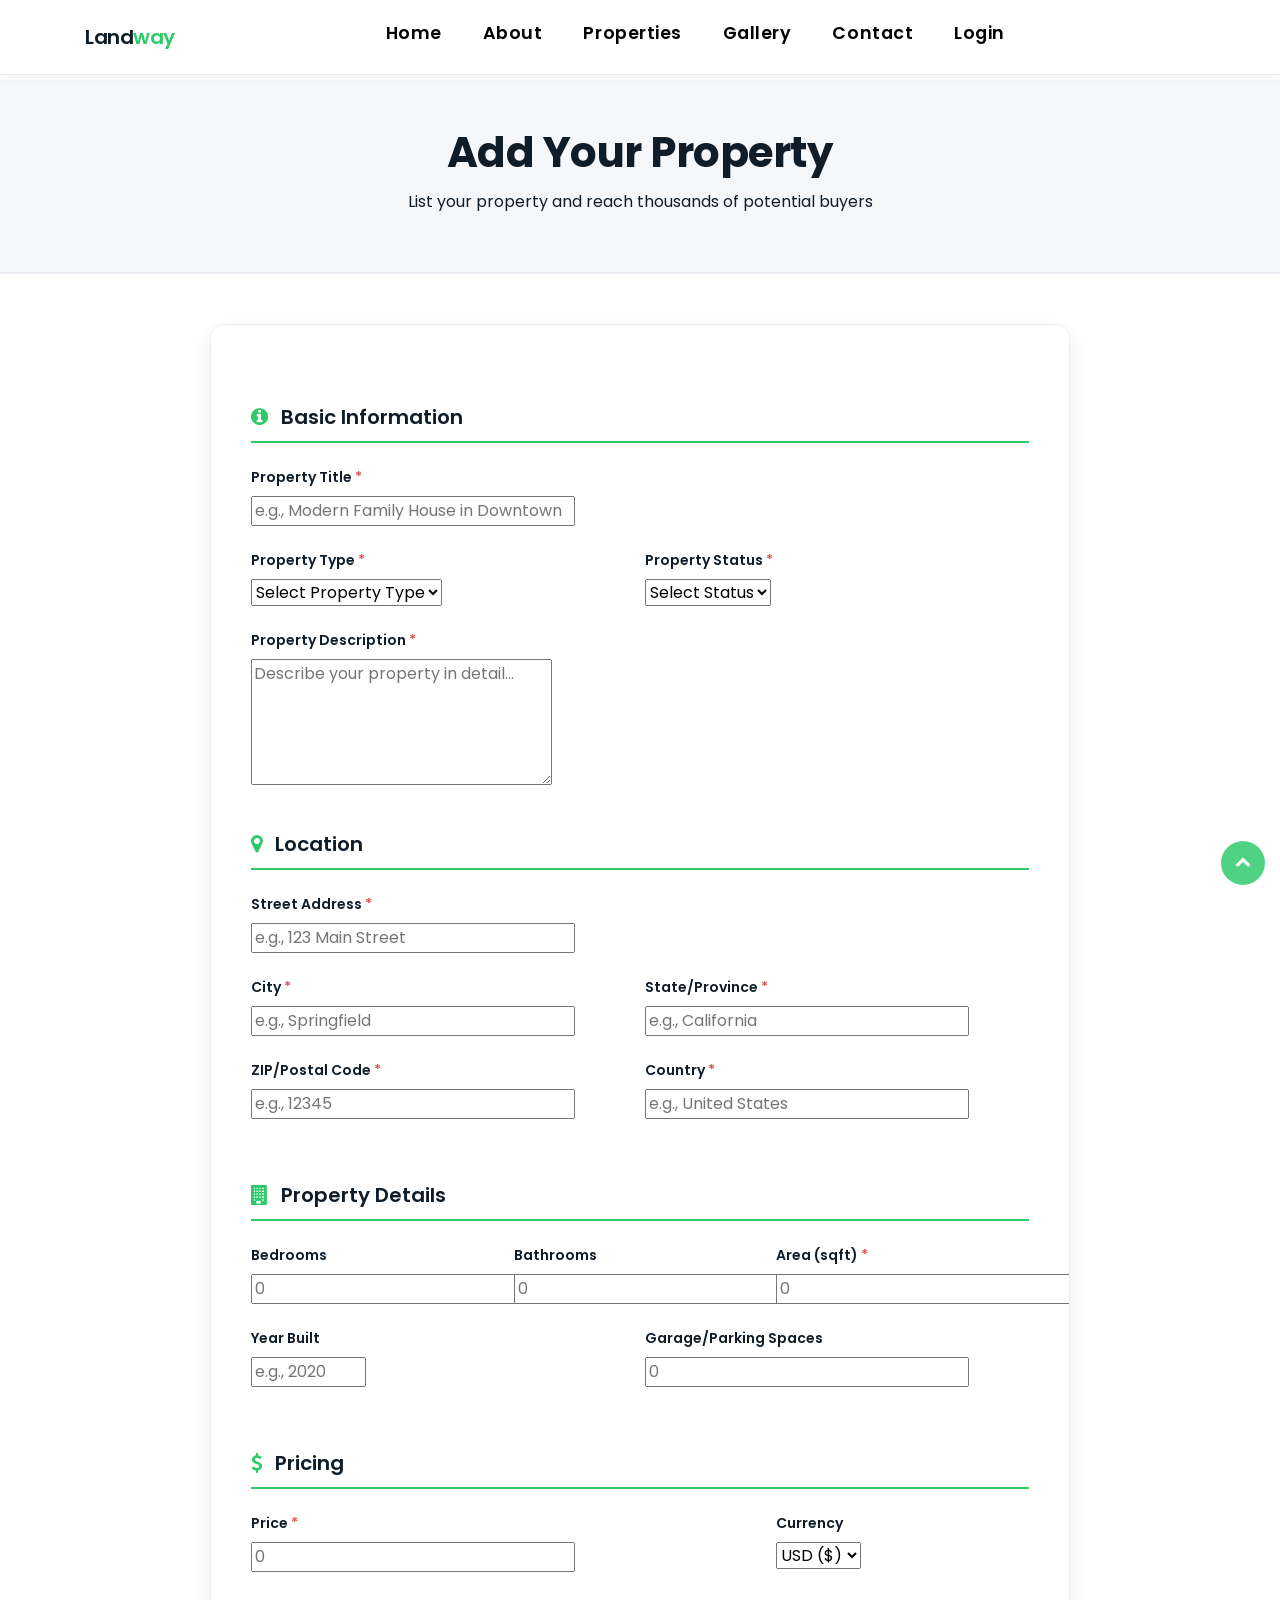
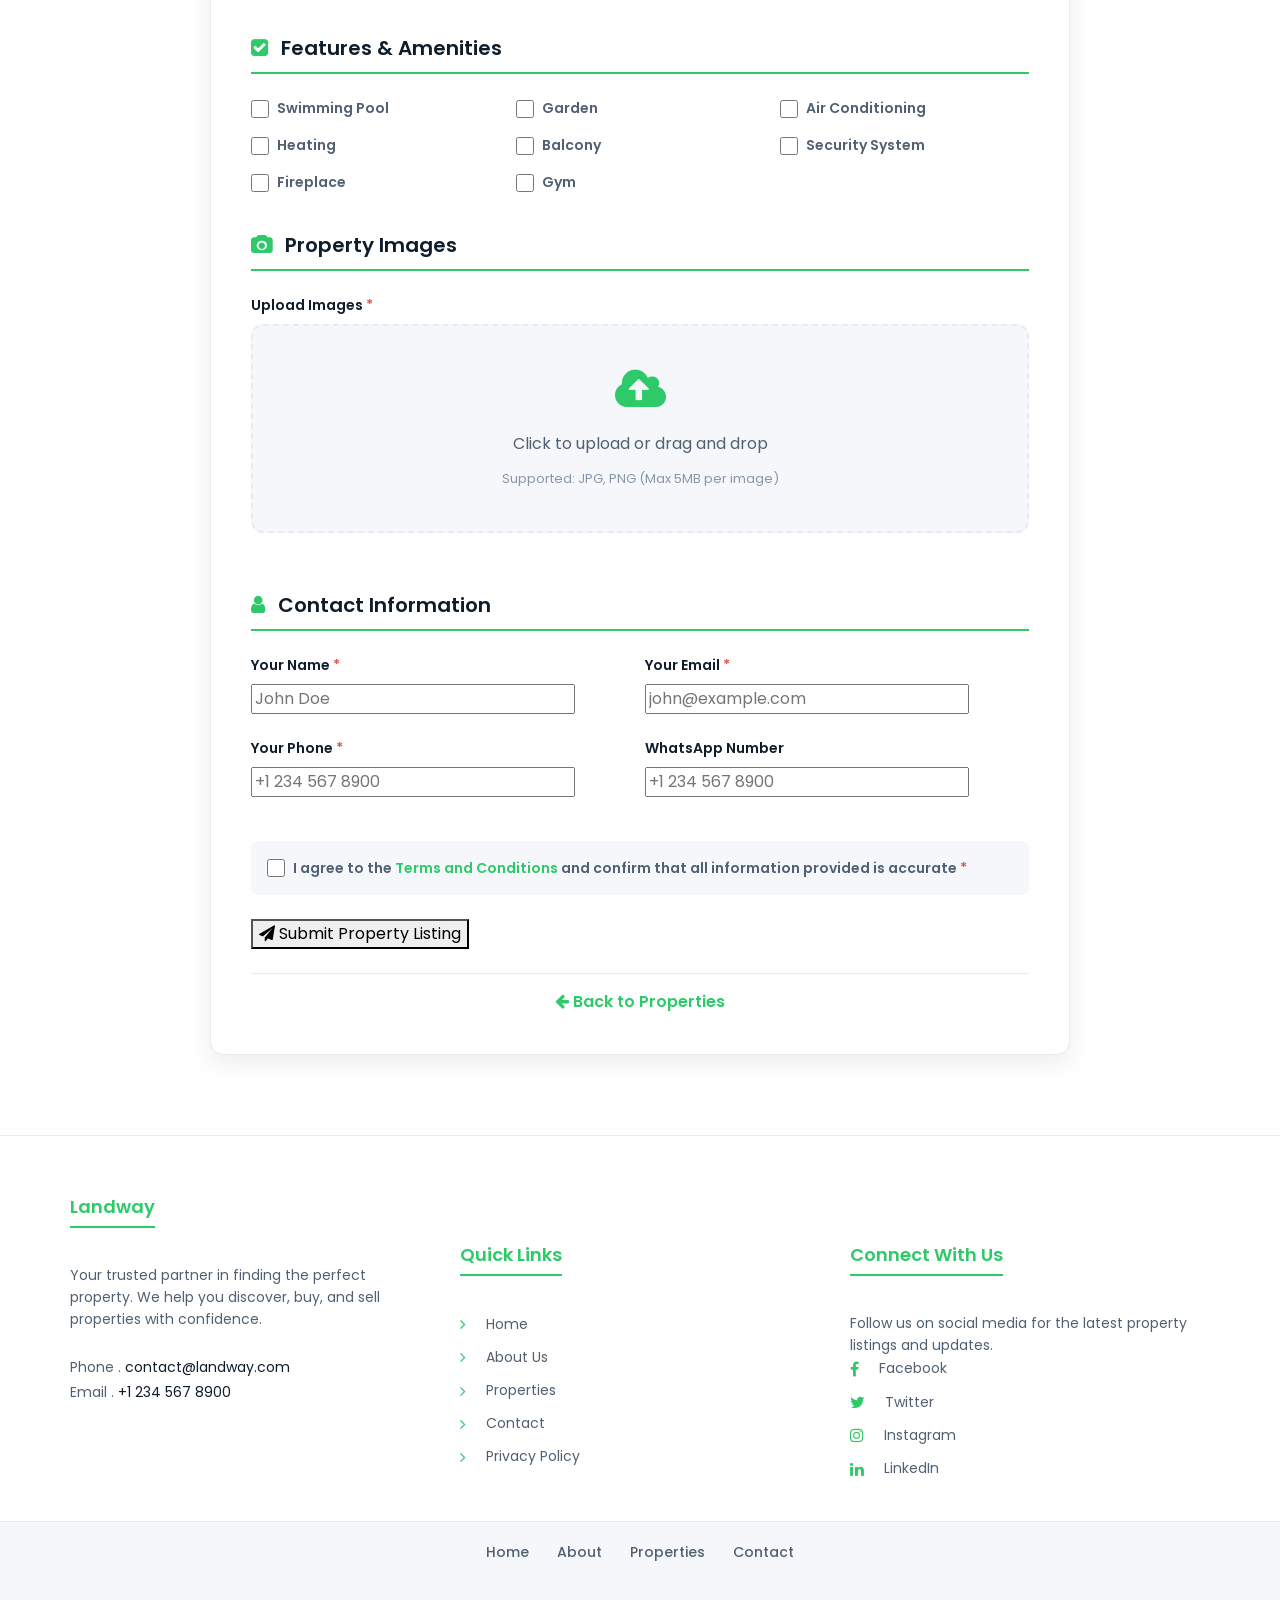
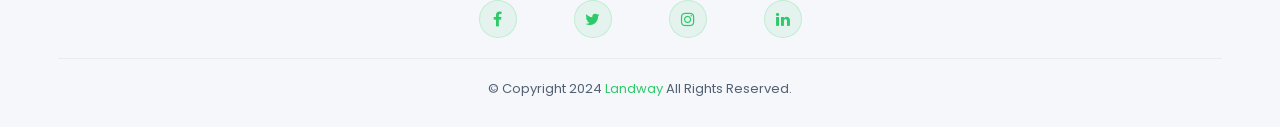
==== Landway/add-property.html @ b2a514aa "update" ====
<!DOCTYPE html>
<html lang="en">
<head>
  <meta charset="utf-8">
  <title>Add Your Property - Landway</title>
  <meta content="width=device-width, initial-scale=1.0" name="viewport">
  <meta content="" name="keywords">
  <meta content="" name="description">

  <!-- Google Font -->
  <link href="https://fonts.googleapis.com/css?family=Poppins:300,400,500,600,700" rel="stylesheet">

  <!-- Bootstrap CSS File -->
  <link href="lib/bootstrap/css/bootstrap.min.css" rel="stylesheet">

  <!-- Libraries CSS Files -->
  <link href="lib/font-awesome/css/font-awesome.min.css" rel="stylesheet">
  <link href="lib/animate/animate.min.css" rel="stylesheet">

  <!-- Main Stylesheet File -->
  <link href="css/style.css" rel="stylesheet">
</head>

<body class="policy-page">

  <!--/ Nav Star /-->
  <nav class="navbar navbar-default navbar-trans navbar-expand-lg fixed-top">
    <div class="container">
      <button class="navbar-toggler collapsed" type="button" data-toggle="collapse" data-target="#navbarDefault"
        aria-controls="navbarDefault" aria-expanded="false" aria-label="Toggle navigation">
        <span></span>
        <span></span>
        <span></span>
      </button>
      <a class="navbar-brand text-brand" href="index.html">Land<span class="color-b">way</span></a>
      <button type="button" class="btn btn-link nav-search navbar-toggle-box-collapse d-md-none" data-toggle="collapse"
        data-target="#navbarTogglerDemo01" aria-expanded="false">
        <span class="fa fa-search" aria-hidden="true"></span>
      </button>
      <div class="navbar-collapse collapse justify-content-center" id="navbarDefault">
        <ul class="navbar-nav">
          <li class="nav-item">
            <a class="nav-link" href="index.html">Home</a>
          </li>
          <li class="nav-item">
            <a class="nav-link" href="#about">About</a>
          </li>
          <li class="nav-item">
            <a class="nav-link" href="properties.html">Properties</a>
          </li>
          <li class="nav-item">
            <a class="nav-link" href="#gallery">Gallery</a>
          </li>
          <li class="nav-item">
            <a class="nav-link" href="#contact">Contact</a>
          </li>
          <li class="nav-item">
            <a class="nav-link" href="login.html">Login</a>
          </li>
        </ul>
      </div>
    </div>
  </nav>
  <!--/ Nav End /-->

  <!--/ Add Property Header /-->
  <section class="policy-header">
    <div class="container">
      <div class="row">
        <div class="col-md-12">
          <h1>Add Your Property</h1>
          <p>List your property and reach thousands of potential buyers</p>
        </div>
      </div>
    </div>
  </section>
  <!--/ Add Property Header End /-->

  <!--/ Add Property Form Content /-->
  <div class="policy-container">
    <article class="policy-article">
      <section class="policy-section">
        
        <form class="form-a add-property-form" id="addPropertyForm" onsubmit="handleAddPropertySubmit(event)">
          
          <!-- Success/Error Messages -->
          <div class="form-a-message" id="addPropertyMessage" style="display: none;"></div>

          <!-- Property Basic Information -->
          <div class="form-section-header">
            <h3><i class="fa fa-info-circle"></i> Basic Information</h3>
          </div>

          <div class="form-group">
            <label for="propertyTitle">Property Title <span class="required-field">*</span></label>
            <input 
              type="text" 
              class="form-control-a" 
              id="propertyTitle" 
              name="propertyTitle" 
              placeholder="e.g., Modern Family House in Downtown"
              required>
          </div>

          <div class="form-row">
            <div class="form-group col-md-6">
              <label for="propertyType">Property Type <span class="required-field">*</span></label>
              <select class="form-control-a" id="propertyType" name="propertyType" required>
                <option value="">Select Property Type</option>
                <option value="house">House</option>
                <option value="apartment">Apartment</option>
                <option value="land">Land</option>
                <option value="commercial">Commercial</option>
                <option value="villa">Villa</option>
                <option value="condo">Condo</option>
              </select>
            </div>
            <div class="form-group col-md-6">
              <label for="propertyStatus">Property Status <span class="required-field">*</span></label>
              <select class="form-control-a" id="propertyStatus" name="propertyStatus" required>
                <option value="">Select Status</option>
                <option value="sale">For Sale</option>
                <option value="rent">For Rent</option>
                <option value="lease">For Lease</option>
              </select>
            </div>
          </div>

          <div class="form-group">
            <label for="propertyDescription">Property Description <span class="required-field">*</span></label>
            <textarea 
              class="form-control-a" 
              id="propertyDescription" 
              name="propertyDescription" 
              rows="5" 
              placeholder="Describe your property in detail..."
              required></textarea>
          </div>

          <!-- Location Information -->
          <div class="form-section-header">
            <h3><i class="fa fa-map-marker"></i> Location</h3>
          </div>

          <div class="form-group">
            <label for="propertyAddress">Street Address <span class="required-field">*</span></label>
            <input 
              type="text" 
              class="form-control-a" 
              id="propertyAddress" 
              name="propertyAddress" 
              placeholder="e.g., 123 Main Street"
              required>
          </div>

          <div class="form-row">
            <div class="form-group col-md-6">
              <label for="propertyCity">City <span class="required-field">*</span></label>
              <input 
                type="text" 
                class="form-control-a" 
                id="propertyCity" 
                name="propertyCity" 
                placeholder="e.g., Springfield"
                required>
            </div>
            <div class="form-group col-md-6">
              <label for="propertyState">State/Province <span class="required-field">*</span></label>
              <input 
                type="text" 
                class="form-control-a" 
                id="propertyState" 
                name="propertyState" 
                placeholder="e.g., California"
                required>
            </div>
          </div>

          <div class="form-row">
            <div class="form-group col-md-6">
              <label for="propertyZipCode">ZIP/Postal Code <span class="required-field">*</span></label>
              <input 
                type="text" 
                class="form-control-a" 
                id="propertyZipCode" 
                name="propertyZipCode" 
                placeholder="e.g., 12345"
                required>
            </div>
            <div class="form-group col-md-6">
              <label for="propertyCountry">Country <span class="required-field">*</span></label>
              <input 
                type="text" 
                class="form-control-a" 
                id="propertyCountry" 
                name="propertyCountry" 
                placeholder="e.g., United States"
                required>
            </div>
          </div>

          <!-- Property Details -->
          <div class="form-section-header">
            <h3><i class="fa fa-building"></i> Property Details</h3>
          </div>

          <div class="form-row">
            <div class="form-group col-md-4">
              <label for="propertyBedrooms">Bedrooms</label>
              <input 
                type="number" 
                class="form-control-a" 
                id="propertyBedrooms" 
                name="propertyBedrooms" 
                placeholder="0"
                min="0">
            </div>
            <div class="form-group col-md-4">
              <label for="propertyBathrooms">Bathrooms</label>
              <input 
                type="number" 
                class="form-control-a" 
                id="propertyBathrooms" 
                name="propertyBathrooms" 
                placeholder="0"
                min="0">
            </div>
            <div class="form-group col-md-4">
              <label for="propertyArea">Area (sqft) <span class="required-field">*</span></label>
              <input 
                type="number" 
                class="form-control-a" 
                id="propertyArea" 
                name="propertyArea" 
                placeholder="0"
                min="1"
                required>
            </div>
          </div>

          <div class="form-row">
            <div class="form-group col-md-6">
              <label for="propertyYearBuilt">Year Built</label>
              <input 
                type="number" 
                class="form-control-a" 
                id="propertyYearBuilt" 
                name="propertyYearBuilt" 
                placeholder="e.g., 2020"
                min="1800"
                max="2025">
            </div>
            <div class="form-group col-md-6">
              <label for="propertyGarage">Garage/Parking Spaces</label>
              <input 
                type="number" 
                class="form-control-a" 
                id="propertyGarage" 
                name="propertyGarage" 
                placeholder="0"
                min="0">
            </div>
          </div>

          <!-- Pricing Information -->
          <div class="form-section-header">
            <h3><i class="fa fa-dollar"></i> Pricing</h3>
          </div>

          <div class="form-row">
            <div class="form-group col-md-8">
              <label for="propertyPrice">Price <span class="required-field">*</span></label>
              <input 
                type="number" 
                class="form-control-a" 
                id="propertyPrice" 
                name="propertyPrice" 
                placeholder="0"
                min="1"
                required>
            </div>
            <div class="form-group col-md-4">
              <label for="propertyCurrency">Currency</label>
              <select class="form-control-a" id="propertyCurrency" name="propertyCurrency">
                <option value="USD">USD ($)</option>
                <option value="EUR">EUR (€)</option>
                <option value="GBP">GBP (£)</option>
                <option value="INR">INR (₹)</option>
              </select>
            </div>
          </div>

          <!-- Property Features -->
          <div class="form-section-header">
            <h3><i class="fa fa-check-square"></i> Features & Amenities</h3>
          </div>

          <div class="property-features-grid">
            <div class="feature-checkbox">
              <input type="checkbox" id="feature1" name="features" value="Swimming Pool">
              <label for="feature1">Swimming Pool</label>
            </div>
            <div class="feature-checkbox">
              <input type="checkbox" id="feature2" name="features" value="Garden">
              <label for="feature2">Garden</label>
            </div>
            <div class="feature-checkbox">
              <input type="checkbox" id="feature3" name="features" value="Air Conditioning">
              <label for="feature3">Air Conditioning</label>
            </div>
            <div class="feature-checkbox">
              <input type="checkbox" id="feature4" name="features" value="Heating">
              <label for="feature4">Heating</label>
            </div>
            <div class="feature-checkbox">
              <input type="checkbox" id="feature5" name="features" value="Balcony">
              <label for="feature5">Balcony</label>
            </div>
            <div class="feature-checkbox">
              <input type="checkbox" id="feature6" name="features" value="Security System">
              <label for="feature6">Security System</label>
            </div>
            <div class="feature-checkbox">
              <input type="checkbox" id="feature7" name="features" value="Fireplace">
              <label for="feature7">Fireplace</label>
            </div>
            <div class="feature-checkbox">
              <input type="checkbox" id="feature8" name="features" value="Gym">
              <label for="feature8">Gym</label>
            </div>
          </div>

          <!-- Property Images -->
          <div class="form-section-header">
            <h3><i class="fa fa-camera"></i> Property Images</h3>
          </div>

          <div class="form-group">
            <label for="propertyImages">Upload Images <span class="required-field">*</span></label>
            <div class="image-upload-area" id="imageUploadArea">
              <i class="fa fa-cloud-upload"></i>
              <p>Click to upload or drag and drop</p>
              <p class="upload-hint">Supported: JPG, PNG (Max 5MB per image)</p>
              <input 
                type="file" 
                class="form-control-file" 
                id="propertyImages" 
                name="propertyImages" 
                accept="image/*"
                multiple
                required>
            </div>
            <div id="imagePreviewContainer" class="image-preview-container"></div>
          </div>

          <!-- Contact Information -->
          <div class="form-section-header">
            <h3><i class="fa fa-user"></i> Contact Information</h3>
          </div>

          <div class="form-row">
            <div class="form-group col-md-6">
              <label for="ownerName">Your Name <span class="required-field">*</span></label>
              <input 
                type="text" 
                class="form-control-a" 
                id="ownerName" 
                name="ownerName" 
                placeholder="John Doe"
                required>
            </div>
            <div class="form-group col-md-6">
              <label for="ownerEmail">Your Email <span class="required-field">*</span></label>
              <input 
                type="email" 
                class="form-control-a" 
                id="ownerEmail" 
                name="ownerEmail" 
                placeholder="john@example.com"
                required>
            </div>
          </div>

          <div class="form-row">
            <div class="form-group col-md-6">
              <label for="ownerPhone">Your Phone <span class="required-field">*</span></label>
              <input 
                type="tel" 
                class="form-control-a" 
                id="ownerPhone" 
                name="ownerPhone" 
                placeholder="+1 234 567 8900"
                required>
            </div>
            <div class="form-group col-md-6">
              <label for="ownerWhatsApp">WhatsApp Number</label>
              <input 
                type="tel" 
                class="form-control-a" 
                id="ownerWhatsApp" 
                name="ownerWhatsApp" 
                placeholder="+1 234 567 8900">
            </div>
          </div>

          <!-- Terms and Conditions -->
          <div class="form-group">
            <div class="feature-checkbox terms-checkbox">
              <input type="checkbox" id="agreeTerms" name="agreeTerms" required>
              <label for="agreeTerms">
                I agree to the <a href="policy.html" target="_blank">Terms and Conditions</a> and confirm that all information provided is accurate <span class="required-field">*</span>
              </label>
            </div>
          </div>

          <!-- Submit Button -->
          <button type="submit" class="btn-b">
            <i class="fa fa-paper-plane"></i> Submit Property Listing
          </button>

          <div class="form-footer-link">
            <a href="properties.html"><i class="fa fa-arrow-left"></i> Back to Properties</a>
          </div>

        </form>

      </section>
    </article>
  </div>
  <!--/ Add Property Form Content End /-->

  <!--/ footer Star /-->
  <section class="section-footer">
    <div class="container">
      <div class="row">
        <div class="col-sm-12 col-md-4">
          <div class="widget-a">
            <div class="w-header-a">
              <h3 class="w-title-a text-brand">Landway</h3>
            </div>
            <div class="w-body-a">
              <p class="w-text-a color-text-a">
                Your trusted partner in finding the perfect property. We help you discover, buy, and sell properties with confidence.
              </p>
            </div>
            <div class="w-footer-a">
              <ul class="list-unstyled">
                <li class="color-a">
                  <span class="color-text-a">Phone .</span> contact@landway.com</li>
                <li class="color-a">
                  <span class="color-text-a">Email .</span> +1 234 567 8900</li>
              </ul>
            </div>
          </div>
        </div>
        <div class="col-sm-12 col-md-4 section-md-t3">
          <div class="widget-a">
            <div class="w-header-a">
              <h3 class="w-title-a text-brand">Quick Links</h3>
            </div>
            <div class="w-body-a">
              <div class="w-body-a">
                <ul class="list-unstyled">
                  <li class="item-list-a">
                    <i class="fa fa-angle-right"></i> <a href="index.html">Home</a>
                  </li>
                  <li class="item-list-a">
                    <i class="fa fa-angle-right"></i> <a href="#about">About Us</a>
                  </li>
                  <li class="item-list-a">
                    <i class="fa fa-angle-right"></i> <a href="properties.html">Properties</a>
                  </li>
                  <li class="item-list-a">
                    <i class="fa fa-angle-right"></i> <a href="#contact">Contact</a>
                  </li>
                  <li class="item-list-a">
                    <i class="fa fa-angle-right"></i> <a href="policy.html">Privacy Policy</a>
                  </li>
                </ul>
              </div>
            </div>
          </div>
        </div>
        <div class="col-sm-12 col-md-4 section-md-t3">
          <div class="widget-a">
            <div class="w-header-a">
              <h3 class="w-title-a text-brand">Connect With Us</h3>
            </div>
            <div class="w-body-a">
              <p class="w-text-a color-text-a">
                Follow us on social media for the latest property listings and updates.
              </p>
              <ul class="list-unstyled">
                <li class="item-list-a">
                  <i class="fa fa-facebook"></i> <a href="#">Facebook</a>
                </li>
                <li class="item-list-a">
                  <i class="fa fa-twitter"></i> <a href="#">Twitter</a>
                </li>
                <li class="item-list-a">
                  <i class="fa fa-instagram"></i> <a href="#">Instagram</a>
                </li>
                <li class="item-list-a">
                  <i class="fa fa-linkedin"></i> <a href="#">LinkedIn</a>
                </li>
              </ul>
            </div>
          </div>
        </div>
      </div>
    </div>
  </section>
  <footer>
    <div class="container">
      <div class="row">
        <div class="col-md-12">
          <nav class="nav-footer">
            <ul class="list-inline">
              <li class="list-inline-item">
                <a href="index.html">Home</a>
              </li>
              <li class="list-inline-item">
                <a href="#about">About</a>
              </li>
              <li class="list-inline-item">
                <a href="properties.html">Properties</a>
              </li>
              <li class="list-inline-item">
                <a href="#contact">Contact</a>
              </li>
            </ul>
          </nav>
          <div class="socials-a">
            <ul class="list-inline">
              <li class="list-inline-item">
                <a href="#">
                  <i class="fa fa-facebook" aria-hidden="true"></i>
                </a>
              </li>
              <li class="list-inline-item">
                <a href="#">
                  <i class="fa fa-twitter" aria-hidden="true"></i>
                </a>
              </li>
              <li class="list-inline-item">
                <a href="#">
                  <i class="fa fa-instagram" aria-hidden="true"></i>
                </a>
              </li>
              <li class="list-inline-item">
                <a href="#">
                  <i class="fa fa-linkedin" aria-hidden="true"></i>
                </a>
              </li>
            </ul>
          </div>
          <div class="copyright-footer">
            <p class="copyright color-text-a">
              &copy; Copyright 2024
              <span class="color-a">Landway</span> All Rights Reserved.
            </p>
          </div>
        </div>
      </div>
    </div>
  </footer>
  <!--/ Footer End /-->

  <a href="#" class="back-to-top"><i class="fa fa-chevron-up"></i></a>

  <!-- JavaScript Libraries -->
  <script src="lib/jquery/jquery.min.js"></script>
  <script src="lib/jquery/jquery-migrate.min.js"></script>
  <script src="lib/popper/popper.min.js"></script>
  <script src="lib/bootstrap/js/bootstrap.min.js"></script>
  <script src="lib/easing/easing.min.js"></script>

  <!-- Contact Form JavaScript File -->
  <script src="js/main.js"></script>

  <!-- Add Property Form JavaScript -->
  <script>
    // Form Submission Handler
    function handleAddPropertySubmit(event) {
      event.preventDefault();
      
      const form = document.getElementById('addPropertyForm');
      const messageDiv = document.getElementById('addPropertyMessage');
      
      // Get form data
      const formData = new FormData(form);
      
      // Validate required fields
      const requiredFields = [
        'propertyTitle', 'propertyType', 'propertyStatus', 'propertyDescription',
        'propertyAddress', 'propertyCity', 'propertyState', 'propertyZipCode', 
        'propertyCountry', 'propertyArea', 'propertyPrice', 'ownerName', 
        'ownerEmail', 'ownerPhone'
      ];
      
      let isValid = true;
      let firstInvalidField = null;
      
      for (const field of requiredFields) {
        const input = document.getElementById(field);
        if (!input.value.trim()) {
          isValid = false;
          input.classList.add('error');
          if (!firstInvalidField) {
            firstInvalidField = input;
          }
        } else {
          input.classList.remove('error');
        }
      }
      
      // Check if images are uploaded
      const imagesInput = document.getElementById('propertyImages');
      if (imagesInput.files.length === 0) {
        isValid = false;
        document.getElementById('imageUploadArea').classList.add('error');
        if (!firstInvalidField) {
          firstInvalidField = imagesInput;
        }
      } else {
        document.getElementById('imageUploadArea').classList.remove('error');
      }
      
      // Check terms agreement
      const agreeTerms = document.getElementById('agreeTerms');
      if (!agreeTerms.checked) {
        isValid = false;
        messageDiv.className = 'form-a-message error';
        messageDiv.textContent = 'Please agree to the Terms and Conditions.';
        messageDiv.style.display = 'block';
        agreeTerms.scrollIntoView({ behavior: 'smooth', block: 'center' });
        return;
      }
      
      if (!isValid) {
        messageDiv.className = 'form-a-message error';
        messageDiv.textContent = 'Please fill in all required fields marked with *.';
        messageDiv.style.display = 'block';
        if (firstInvalidField) {
          firstInvalidField.scrollIntoView({ behavior: 'smooth', block: 'center' });
          firstInvalidField.focus();
        }
        return;
      }
      
      // Email validation
      const email = document.getElementById('ownerEmail').value;
      const emailRegex = /^[^\s@]+@[^\s@]+\.[^\s@]+$/;
      if (!emailRegex.test(email)) {
        messageDiv.className = 'form-a-message error';
        messageDiv.textContent = 'Please enter a valid email address.';
        messageDiv.style.display = 'block';
        document.getElementById('ownerEmail').classList.add('error');
        document.getElementById('ownerEmail').scrollIntoView({ behavior: 'smooth', block: 'center' });
        return;
      }
      
      // Collect selected features
      const features = [];
      document.querySelectorAll('input[name="features"]:checked').forEach(checkbox => {
        features.push(checkbox.value);
      });
      
      // In a real application, this would send data to a server
      console.log('Property Data:', {
        title: formData.get('propertyTitle'),
        type: formData.get('propertyType'),
        status: formData.get('propertyStatus'),
        description: formData.get('propertyDescription'),
        address: formData.get('propertyAddress'),
        city: formData.get('propertyCity'),
        state: formData.get('propertyState'),
        zipCode: formData.get('propertyZipCode'),
        country: formData.get('propertyCountry'),
        bedrooms: formData.get('propertyBedrooms'),
        bathrooms: formData.get('propertyBathrooms'),
        area: formData.get('propertyArea'),
        yearBuilt: formData.get('propertyYearBuilt'),
        garage: formData.get('propertyGarage'),
        price: formData.get('propertyPrice'),
        currency: formData.get('propertyCurrency'),
        features: features,
        images: imagesInput.files.length,
        owner: {
          name: formData.get('ownerName'),
          email: formData.get('ownerEmail'),
          phone: formData.get('ownerPhone'),
          whatsapp: formData.get('ownerWhatsApp')
        }
      });
      
      // Show success message
      messageDiv.className = 'form-a-message success';
      messageDiv.textContent = 'Success! Your property listing has been submitted for review. We will contact you shortly.';
      messageDiv.style.display = 'block';
      messageDiv.scrollIntoView({ behavior: 'smooth', block: 'center' });
      
      // Reset form after 3 seconds
      setTimeout(() => {
        form.reset();
        document.getElementById('imagePreviewContainer').innerHTML = '';
        messageDiv.style.display = 'none';
      }, 3000);
    }
    
    // Image Preview Functionality
    document.getElementById('propertyImages').addEventListener('change', function(e) {
      const files = e.target.files;
      const previewContainer = document.getElementById('imagePreviewContainer');
      previewContainer.innerHTML = '';
      
      if (files.length > 0) {
        document.getElementById('imageUploadArea').classList.remove('error');
      }
      
      for (let i = 0; i < files.length; i++) {
        const file = files[i];
        
        // Check file size (5MB max)
        if (file.size > 5 * 1024 * 1024) {
          alert('File ' + file.name + ' is too large. Maximum size is 5MB.');
          continue;
        }
        
        const reader = new FileReader();
        reader.onload = function(e) {
          const preview = document.createElement('div');
          preview.className = 'image-preview-item';
          preview.innerHTML = `
            <img src="${e.target.result}" alt="Preview">
            <div class="image-preview-overlay">
              <span class="image-name">${file.name}</span>
            </div>
          `;
          previewContainer.appendChild(preview);
        };
        reader.readAsDataURL(file);
      }
    });
    
    // Image Upload Area Click Handler
    document.getElementById('imageUploadArea').addEventListener('click', function() {
      document.getElementById('propertyImages').click();
    });
    
    // Remove error class on input
    document.querySelectorAll('.form-control-a').forEach(input => {
      input.addEventListener('input', function() {
        this.classList.remove('error');
      });
    });
  </script>

</body>
</html>
---- Landway/css/style.css ----
/*
  Theme Name: EstateAgency
  Theme URL: https://bootstrapmade.com/real-estate-agency-bootstrap-template/
  Author: BootstrapMade.com
  License: https://bootstrapmade.com/license/
*/

/*======================================
//--//-->   STYLES GENERALES
======================================*/

body {
  font-family: 'Poppins', sans-serif;
  color: #555555;
}

h1,
h2,
h3,
h4,
h5,
h6 {
  color: #000000;
}

a {
  color: #000000;
  transition: all .5s ease;
}

a:hover {
  color: #2eca6a;
  text-decoration: none;
}

.link-two {
  color: #000000;
  transition: all .5s ease;
}

.link-two:hover {
  text-decoration: underline;
  color: #000000;
}

.link-one {
  color: #000000;
  transition: all .5s ease;
}

.link-one:hover {
  color: #000000;
  text-decoration: none;
}

.link-icon {
  color: #000000;
  font-weight: 500;
}

.link-icon span {
  font-size: 14px;
  padding-left: 4px;
  vertical-align: middle;
}

.link-a {
  color: #ffffff;
  text-decoration: none;
}

.link-a:hover {
  color: #ffffff;
  text-decoration: none;
}

.link-a span {
  font-size: 18px;
  vertical-align: middle;
  margin-left: 5px;
}

.text-brand {
  color: #000000;
  font-size: 2rem;
  font-weight: 600;
}

.color-a {
  color: #000000;
}

.color-b {
  color: #2eca6a;
}

.color-d {
  color: #adadad;
}

.color-text-a {
  color: #555555;
}

.no-margin {
  margin: 0;
}

/*------/ Nav Pills  /------*/

.nav-pills-a.nav-pills .nav-link {
  color: #000000;
  position: relative;
  font-weight: 600;
}

.nav-pills-a.nav-pills .nav-link.active {
  background-color: transparent;
}

.nav-pills-a.nav-pills .nav-link.active:after {
  content: '';
  position: absolute;
  left: 0;
  bottom: -1px;
  width: 100%;
  height: 2px;
  background-color: #2eca6a;
  z-index: 2;
}

/*------/ Bg Image /------*/

.bg-image {
  background-repeat: no-repeat;
  background-attachment: fixed;
  background-size: cover;
  background-position: center center;
}

/*------/ List a /------*/

.list-a {
  display: inline-block;
  line-height: 2;
  padding: 0;
  list-style: none;
}

.list-a li {
  position: relative;
  width: 50%;
  float: left;
  padding-left: 25px;
  padding-right: 5px;
}

.list-a li:before {
  content: '';
  width: 10px;
  height: 2px;
  position: absolute;
  background-color: #313131;
  top: 15px;
  left: 0;
}

/*------/ Pagination-a /------*/

.pagination-a .pagination .page-link {
  margin: 0 .2rem;
  border-color: transparent;
  padding: .5rem .8rem;
  color: #000000;
}

.pagination-a .pagination .page-link:hover,
.pagination-a .pagination .page-link:active,
.pagination-a .pagination .page-link:focus {
  background-color: #2eca6a;
}

.pagination-a .pagination .page-link span {
  font-size: 1.2rem;
}

.pagination-a .pagination .next .page-link {
  padding: .4rem .9rem;
}

.pagination-a .pagination .page-item:last-child .page-link {
  border-top-right-radius: 0;
  border-bottom-right-radius: 0;
}

.pagination-a .pagination .page-item:first-child .page-link {
  border-top-left-radius: 0;
  border-bottom-left-radius: 0;
}

.pagination-a .pagination .page-item.disabled .page-link {
  padding: .4rem .9rem;
  color: #555555;
}

.pagination-a .pagination .page-item.active .page-link {
  background-color: #2eca6a;
}

.a {
  color: #2eca6a;
  font-size: 1.3rem;
}

/*------/ Icon Box /------*/

.icon-box .icon-box-icon {
  display: table-cell;
  vertical-align: top;
  font-size: 36px;
  color: #000000;
  width: 50px;
  padding-top: 8px;
}

.icon-box .icon-box-content {
  padding-top: 18px;
}

/*------/ Space Padding /------*/

.section-t8 {
  padding-top: 8rem;
}

.section-t4 {
  padding-top: 4rem;
}

.section-t3 {
  padding-top: 3rem;
}

.section-b2 {
  padding-bottom: 2rem;
}

.section-tb85 {
  padding: 8rem 0 5rem 0;
}

/*------/ Title /------*/

.title-wrap {
  padding-bottom: 4rem;
}

.title-a {
  font-size: 2.6rem;
  font-weight: 600;
}

.title-link {
  font-size: 1.2rem;
  font-weight: 300;
  padding-top: 1.2rem;
}

.title-link a {
  color: #313131;
}

.title-link span {
  font-size: 20px;
  padding-left: 4px;
  vertical-align: middle;
}

.title-box-d {
  padding-bottom: 1.8rem;
  margin-bottom: 1rem;
  position: relative;
}

.title-box-d .title-d {
  font-weight: 600;
  font-size: 2rem;
}

.title-box-d .title-d:after {
  content: '';
  position: absolute;
  width: 70px;
  height: 4px;
  background-color: #2eca6a;
  bottom: 20px;
  left: 0;
}

/*------/ Display Table & Table Cell /------*/

.display-table {
  width: 100%;
  height: 100%;
  display: table;
}

.table-cell {
  display: table-cell;
  vertical-align: middle;
}

/*------/ Ul Resect /------*/

.ul-resect ul,
.list-a ul,
.box-comments ul {
  list-style: none;
  padding-left: 0;
  margin-bottom: 0;
}

/*------/ Overlay /------*/

.overlay-a {
  background: linear-gradient(to bottom, rgba(0, 0, 0, 0) 0%, rgba(0, 0, 0, 0.2) 27%, rgba(0, 0, 0, 0.65) 90%);
}

.overlay {
  position: absolute;
  top: 0;
  left: 0px;
  padding: 0;
  height: 100%;
  width: 100%;
}

/*------/ Owl carousel /------*/

.owl-theme .owl-dots {
  text-align: center;
  margin-top: 18px;
}

.owl-theme .owl-dots .owl-dot {
  display: inline-block;
}

.owl-theme .owl-dots .owl-dot span {
  width: 16px;
  height: 9px;
  margin: 5px 5px;
  background: #000000;
  border: 0px solid #000000;
  display: block;
  transition: all 0.6s ease-in-out;
  cursor: pointer;
  border-radius: 0px;
}

.owl-theme .owl-dots .owl-dot:hover span {
  background-color: #2eca6a;
}

.owl-theme .owl-dots .owl-dot.active span {
  background-color: #2eca6a;
  width: 35px;
}

.owl-arrow .owl-nav {
  position: absolute;
  top: 0;
  right: 0;
  font-size: 1.8rem;
}

.owl-arrow .owl-nav .owl-prev,
.owl-arrow .owl-nav .owl-next {
  display: inline-block;
  transition: all 0.6s ease-in-out;
  color: #000000;
}

.owl-arrow .owl-nav .owl-prev.disabled,
.owl-arrow .owl-nav .owl-next.disabled {
  transition: all 0.6s ease-in-out;
  color: #adadad;
}

.owl-arrow .owl-nav .owl-next {
  margin-left: 15px;
}

.nav-arrow-a .owl-arrow .owl-nav {
  font-size: 1.8rem;
  margin-top: -110px;
}

.nav-arrow-a .owl-arrow .owl-nav .owl-next {
  margin-left: 15px;
}

.nav-arrow-b .owl-arrow .owl-nav {
  position: absolute;
  top: 0;
  right: 0;
  font-size: 1.2rem;
}

.nav-arrow-b .owl-arrow .owl-nav .owl-prev,
.nav-arrow-b .owl-arrow .owl-nav .owl-next {
  padding: .7rem 1.5rem !important;
  display: inline-block;
  transition: all 0.6s ease-in-out;
  color: #ffffff;
  background-color: #2eca6a;
  opacity: .9;
}

.nav-arrow-b .owl-arrow .owl-nav .owl-prev.disabled,
.nav-arrow-b .owl-arrow .owl-nav .owl-next.disabled {
  transition: all 0.6s ease-in-out;
  color: #ffffff;
}

.nav-arrow-b .owl-arrow .owl-nav .owl-prev:hover,
.nav-arrow-b .owl-arrow .owl-nav .owl-next:hover {
  background-color: #26a356;
}

.nav-arrow-b .owl-arrow .owl-nav .owl-next {
  margin-left: 0px;
}

/*------/ Socials /------*/

.socials-a .list-inline-item:not(:last-child) {
  margin-right: 25px;
}

/* Back to top button */

.back-to-top {
  position: fixed;
  display: none;
  background: #2eca6a;
  color: #fff;
  width: 44px;
  height: 44px;
  text-align: center;
  line-height: 1;
  font-size: 16px;
  border-radius: 50%;
  right: 15px;
  bottom: 15px;
  transition: background 0.5s;
  z-index: 11;
}

.back-to-top i {
  padding-top: 12px;
  color: #fff;
}

/* Prelaoder */

#preloader {
  position: fixed;
  top: 0;
  left: 0;
  right: 0;
  bottom: 0;
  z-index: 9999;
  overflow: hidden;
  background: #fff;
}

#preloader:before {
  content: "";
  position: fixed;
  top: calc(50% - 30px);
  left: calc(50% - 30px);
  border: 6px solid #f2f2f2;
  border-top: 6px solid #2eca6a;
  border-radius: 50%;
  width: 60px;
  height: 60px;
  -webkit-animation: animate-preloader 1s linear infinite;
  animation: animate-preloader 1s linear infinite;
}

@-webkit-keyframes animate-preloader {
  0% {
    -webkit-transform: rotate(0deg);
    transform: rotate(0deg);
  }

  100% {
    -webkit-transform: rotate(360deg);
    transform: rotate(360deg);
  }
}

@keyframes animate-preloader {
  0% {
    -webkit-transform: rotate(0deg);
    transform: rotate(0deg);
  }

  100% {
    -webkit-transform: rotate(360deg);
    transform: rotate(360deg);
  }
}

/*======================================
//--//-->   NAVBAR
======================================*/

.navbar-default {
  transition: all .5s ease-in-out;
  background-color: #ffffff;
  padding-top: 28px;
  padding-bottom: 28px;
  -webkit-backface-visibility: hidden;
  backface-visibility: hidden;
  box-shadow: 1px 2px 15px rgba(100, 100, 100, 0.3);
}

.navbar-default .nav-search {
  color: #000000;
  font-size: 1.5rem;
}

.navbar-default.navbar-reduce {
  box-shadow: 1px 2px 15px rgba(100, 100, 100, 0.3);
}

.navbar-default.navbar-trans,
.navbar-default.navbar-reduce {
  -webkit-backface-visibility: hidden;
  backface-visibility: hidden;
}

.navbar-default.navbar-trans .nav-item,
.navbar-default.navbar-reduce .nav-item {
  position: relative;
  padding-right: 10px;
  padding-bottom: 8px;
  margin-left: 0;
}

.navbar-default.navbar-trans .nav-link,
.navbar-default.navbar-reduce .nav-link {
  font-size: 1.1rem;
  color: #000000;
  font-weight: 600;
  letter-spacing: 0.030em;
  transition: all 0.1s ease-in-out;
  position: relative;
  padding-left: 0;
  padding-right: 0;
}

.navbar-default.navbar-trans .nav-link:before,
.navbar-default.navbar-reduce .nav-link:before {
  content: '';
  position: absolute;
  bottom: 5px;
  left: 0;
  width: 100%;
  height: 2px;
  z-index: 0;
  background-color: #2eca6a;
  -webkit-transform: scaleX(0);
  transform: scaleX(0);
  -webkit-transform-origin: right;
  transform-origin: right;
  transition: opacity .2s ease-out 0.3s, -webkit-transform .2s ease-out;
  transition: transform .2s ease-out, opacity .2s ease-out 0.3s;
  transition: transform .2s ease-out, opacity .2s ease-out 0.3s, -webkit-transform .2s ease-out;
}

.navbar-default.navbar-trans .nav-link:hover,
.navbar-default.navbar-reduce .nav-link:hover {
  color: #000000;
}

.navbar-default.navbar-trans .nav-link:hover:before,
.navbar-default.navbar-reduce .nav-link:hover:before {
  -webkit-transform: scaleX(1);
  transform: scaleX(1);
  -webkit-transform-origin: left;
  transform-origin: left;
}

.navbar-default.navbar-trans .show > .nav-link:before,
.navbar-default.navbar-trans .active > .nav-link:before,
.navbar-default.navbar-trans .nav-link.show:before,
.navbar-default.navbar-trans .nav-link.active:before,
.navbar-default.navbar-reduce .show > .nav-link:before,
.navbar-default.navbar-reduce .active > .nav-link:before,
.navbar-default.navbar-reduce .nav-link.show:before,
.navbar-default.navbar-reduce .nav-link.active:before {
  -webkit-transform: scaleX(1);
  transform: scaleX(1);
}

.navbar-default.navbar-trans .nav-link:before {
  background-color: #2eca6a;
}

.navbar-default.navbar-trans .nav-link:hover {
  color: #000000;
}

.navbar-default.navbar-trans .show > .nav-link,
.navbar-default.navbar-trans .active > .nav-link,
.navbar-default.navbar-trans .nav-link.show,
.navbar-default.navbar-trans .nav-link.active {
  color: #000000;
}

.navbar-default.navbar-reduce {
  transition: all .5s ease-in-out;
  padding-top: 19px;
  padding-bottom: 19px;
}

.navbar-default.navbar-reduce .nav-link {
  color: #000000;
}

.navbar-default.navbar-reduce .nav-link:before {
  background-color: #2eca6a;
}

.navbar-default.navbar-reduce .nav-link:hover {
  color: #000000;
}

.navbar-default.navbar-reduce .show > .nav-link,
.navbar-default.navbar-reduce .active > .nav-link,
.navbar-default.navbar-reduce .nav-link.show,
.navbar-default.navbar-reduce .nav-link.active {
  color: #000000;
}

.navbar-default.navbar-reduce .navbar-brand {
  color: #000000;
}

.navbar-default .dropdown .dropdown-menu {
  border-top: 0;
  border-left: 4px solid #2eca6a;
  border-right: 0;
  border-bottom: 0;
  -webkit-transform: translate3d(0px, -40px, 0px);
  transform: translate3d(0px, -40px, 0px);
  opacity: 0;
  filter: alpha(opacity=0);
  visibility: hidden;
  transition: all 0.5s cubic-bezier(0.3, 0.65, 0.355, 1) 0s, opacity 0.31s ease 0s, height 0s linear 0.36s;
  margin: 0;
  border-radius: 0;
  padding: 12px 0;
}

.navbar-default .dropdown .dropdown-menu .dropdown-item {
  padding: 12px 18px;
  transition: all 500ms ease;
  font-weight: 600;
  min-width: 220px;
}

.navbar-default .dropdown .dropdown-menu .dropdown-item:hover {
  background-color: #ffffff;
  color: #2eca6a;
  transition: all 500ms ease;
}

.navbar-default .dropdown .dropdown-menu .dropdown-item.active {
  background-color: #ffffff;
  color: #2eca6a;
}

.navbar-default .dropdown:hover .dropdown-menu {
  -webkit-transform: translate3d(0px, 0px, 0px);
  transform: translate3d(0px, 0px, 0px);
  visibility: visible;
  opacity: 1;
  filter: alpha(opacity=1);
}

/*------/ Hamburger Navbar /------*/

.navbar-toggler {
  position: relative;
}

.navbar-toggler:focus,
.navbar-toggler:active {
  outline: 0;
}

.navbar-toggler span {
  display: block;
  background-color: #000000;
  height: 3px;
  width: 25px;
  margin-top: 4px;
  margin-bottom: 4px;
  -webkit-transform: rotate(0deg);
  transform: rotate(0deg);
  left: 0;
  opacity: 1;
}

.navbar-toggler span:nth-child(1),
.navbar-toggler span:nth-child(3) {
  transition: -webkit-transform .35s ease-in-out;
  transition: transform .35s ease-in-out;
  transition: transform .35s ease-in-out, -webkit-transform .35s ease-in-out;
}

.navbar-toggler:not(.collapsed) span:nth-child(1) {
  position: absolute;
  left: 12px;
  top: 10px;
  -webkit-transform: rotate(135deg);
  transform: rotate(135deg);
  opacity: 0.9;
}

.navbar-toggler:not(.collapsed) span:nth-child(2) {
  height: 12px;
  visibility: hidden;
  background-color: transparent;
}

.navbar-toggler:not(.collapsed) span:nth-child(3) {
  position: absolute;
  left: 12px;
  top: 10px;
  -webkit-transform: rotate(-135deg);
  transform: rotate(-135deg);
  opacity: 0.9;
}

/*======================================
//--//-->   BOX COLAPSE
======================================*/

.box-collapse {
  position: fixed;
  top: 0;
  bottom: 0;
  right: 0;
  width: 100%;
  z-index: 1040;
  background-color: #ffffff;
  -webkit-transform: translateX(100%);
  transform: translateX(100%);
  transition: all 0.6s ease;
}

.box-collapse .title-box-d {
  top: 30px;
  left: 60px;
  opacity: 0;
  transition: all 1s ease;
  transition-delay: .3s;
}

.box-collapse-wrap {
  opacity: 0;
  position: absolute;
  left: 0;
  top: 6.5rem;
  bottom: 5rem;
  padding-left: 10%;
  padding-right: 10%;
  overflow-x: hidden;
  overflow-y: auto;
  margin: 0;
  -webkit-transform: translateY(3rem);
  transform: translateY(3rem);
  transition: opacity 0.5s 0.5s ease, -webkit-transform 0.5s 0.5s ease;
  transition: transform 0.5s 0.5s ease, opacity 0.5s 0.5s ease;
  transition: transform 0.5s 0.5s ease, opacity 0.5s 0.5s ease, -webkit-transform 0.5s 0.5s ease;
}

.box-collapse-open .click-closed {
  visibility: visible;
}

.box-collapse-open .box-collapse {
  -webkit-transform: translateX(0);
  transform: translateX(0);
  box-shadow: 0 0 65px rgba(0, 0, 0, 0.07);
  opacity: 1;
}

.box-collapse-open .box-collapse .title-box-d {
  -webkit-transform: translate(0);
  transform: translate(0);
  opacity: 1;
}

.box-collapse-open .box-collapse-wrap {
  -webkit-transform: translate(0);
  transform: translate(0);
  opacity: 1;
}

.box-collapse-closed .box-collapse {
  opacity: .7;
  transition-delay: 0s;
}

.box-collapse-closed .box-collapse .title-box-d {
  opacity: 0;
  transition-delay: 0s;
}

.box-collapse-closed .box-collapse .form-a {
  opacity: 0;
  transition-delay: 0s;
}

.click-closed {
  position: fixed;
  top: 0;
  left: 0;
  width: 100%;
  height: 100%;
  visibility: hidden;
  z-index: 1035;
  background-color: #000000;
  opacity: .4;
}

.close-box-collapse {
  position: absolute;
  z-index: 1050;
  top: 2rem;
  font-size: 3.5rem;
  line-height: 1;
  color: #000000;
  cursor: pointer;
  transition: all 0.3s ease;
}

.right-boxed {
  right: 4.2857rem;
}

/*======================================
//--//-->   INTRO
======================================*/

.intro {
  height: 100vh;
  position: relative;
  color: #ffffff;
}

.intro .owl-theme .owl-dots {
  position: absolute;
  bottom: 70px;
  right: 50px;
}

.intro .owl-theme .owl-dots .owl-dot span {
  background: #ffffff;
  border: 0px solid #ffffff;
}

.intro .owl-theme .owl-dots .owl-dot:hover span {
  background-color: #2eca6a;
}

.intro .owl-theme .owl-dots .owl-dot.active span {
  background-color: #2eca6a;
}

.intro .intro-item {
  padding-top: 2rem;
}

.intro .carousel-item-a {
  position: relative;
  height: 100vh;
}

.intro .carousel-item-a.bg-image {
  background-attachment: scroll;
}

.intro .intro-content {
  position: absolute;
}

.intro .intro-body {
  padding-left: 1rem;
}

.intro .intro-body .price-a {
  color: #ffffff;
  padding: 1rem 1.5rem;
  border: 2px solid #2eca6a;
  border-radius: 50px;
  text-transform: uppercase;
  letter-spacing: 0.030em;
}

.intro .spacial {
  -webkit-animation-delay: .2s;
  animation-delay: .2s;
  color: #ffffff;
}

.intro .intro-title-top {
  -webkit-animation-delay: .6s;
  animation-delay: .6s;
  margin-bottom: 1rem;
  font-size: .9rem;
  color: #ffffff;
  letter-spacing: .05em;
}

.intro .intro-title {
  transition-duration: 9s !important;
  color: #ffffff;
  font-weight: 700;
  font-size: 2.8rem;
  text-transform: uppercase;
}

.intro .intro-subtitle {
  font-size: 1.5rem;
  font-weight: 300;
}

.intro .intro-subtitle.intro-price {
  padding-top: 1rem;
  font-size: 1.2rem;
}

/*------/ Intro Single /------*/

.intro-single {
  padding: 12rem 0 3rem;
}

.intro-single .title-single-box {
  padding: 1rem 0 1rem 2rem;
}

.intro-single .title-single-box {
  border-left: 3px solid #2eca6a;
}

.intro-single .title-single-box .title-single {
  font-weight: 600;
  font-size: 2.2rem;
}

.intro-single .breadcrumb-box {
  padding: 1rem 0 0 .5rem;
}

.intro-single .breadcrumb {
  background-color: transparent;
  padding-right: 0;
  padding-left: 0;
}

/*======================================
//--//-->   CARD GENERAL
======================================*/

.card-box-a,
.card-box-b,
.card-box-d {
  position: relative;
  overflow: hidden;
  -webkit-backface-visibility: hidden;
  backface-visibility: hidden;
}

.card-box-a .img-a,
.card-box-a .img-b,
.card-box-b .img-a,
.card-box-b .img-b {
  transition: .8s all ease-in-out;
}

.card-overlay {
  position: absolute;
  width: 100%;
  height: 100%;
  top: 0;
  left: 0;
}

.card-shadow {
  -webkit-backface-visibility: hidden;
  backface-visibility: hidden;
}

.card-shadow:before {
  content: ' ';
  position: absolute;
  top: 0;
  left: 0;
  width: 100%;
  height: 100%;
  z-index: 1;
  background: linear-gradient(to bottom, rgba(0, 0, 0, 0) 0%, rgba(0, 0, 0, 0.2) 27%, rgba(0, 0, 0, 0.65) 90%);
}

/*======================================
//--//-->   PROPERTY - CARD-A
======================================*/

.card-overlay-a-content {
  transition: all .5s ease-in;
  position: absolute;
  width: 100%;
  bottom: 0px;
  z-index: 2;
}

.card-header-a {
  padding: 0 1rem;
}

.card-header-a .card-title-a {
  color: #ffffff;
  margin-bottom: 0;
  padding-bottom: .7rem;
}

.card-header-a .card-title-a a {
  color: #ffffff;
  text-decoration: none;
}

.card-body-a {
  z-index: 2;
  transition: all .5s ease-in;
  padding: 0rem 1rem 2rem 1rem;
}

.card-body-a .price-box {
  padding-bottom: .5rem;
}

.price-a {
  color: #ffffff;
  padding: .6rem .8rem;
  border: 2px solid #2eca6a;
  border-radius: 50px;
  text-transform: uppercase;
  letter-spacing: 0.030em;
}

.card-footer-a {
  width: 100%;
  position: absolute;
  z-index: 2;
  background-color: #2eca6a;
}

.card-info {
  list-style: none;
  margin-bottom: 0;
  padding: .5rem 0;
}

.card-info .card-info-title {
  font-size: 1rem;
  color: #313131;
}

.card-info li span {
  color: #ffffff;
  font-size: .9rem;
}

/*------/ Property Grid /-----*/

.property-grid .grid-option {
  text-align: right;
  margin-bottom: 2rem;
}

.property-grid .grid-option .custom-select {
  border-radius: 0;
  width: 200px;
  border-color: #313131;
}

.property-grid .grid-option .custom-select:hover,
.property-grid .grid-option .custom-select:active,
.property-grid .grid-option .custom-select:focus {
  border-color: #313131;
}

.property-grid .grid-option .custom-select option {
  border-color: #313131;
}

/*------/ Property Single /-----*/

.gallery-property {
  margin-bottom: 3rem;
}

.property-price {
  margin: 0 auto;
}

.property-price .card-header-c {
  padding: 0;
}

.summary-list {
  padding-right: 1rem;
  color: #000000;
}

.summary-list .list {
  padding: 0;
  line-height: 2;
}

.summary-list .list span {
  color: #555555;
}

.property-agent .title-agent {
  font-weight: 600;
}

.property-agent ul {
  line-height: 2;
  color: #000000;
}

.property-agent .socials-a {
  text-align: center;
}

/*======================================
//--//-->   NEWS - CARD-B
======================================*/

.card-header-b {
  padding: 1rem;
  color: #ffffff;
  position: absolute;
  bottom: 20px;
  z-index: 2;
}

.card-header-b .category-b {
  font-size: .9rem;
  background-color: #2eca6a;
  padding: .3rem .7rem;
  color: #313131;
  letter-spacing: 0.030em;
  border-radius: 50px;
  text-decoration: none;
}

.card-header-b .title-2 {
  margin-bottom: 0;
  padding: .6rem 0;
  font-size: 1.5rem;
}

.card-header-b .title-2 a {
  color: #ffffff;
  text-decoration: none;
}

.card-header-b .date-b {
  color: #d8d8d8;
  font-size: 1rem;
}

/*------/ News Single /------*/

.post-information {
  padding: 3rem 0;
}

.post-content {
  font-size: 1.1rem;
  font-weight: 300;
  line-height: 1.6;
}

.post-content .post-intro {
  font-size: 1.7rem;
  font-weight: 300;
  margin-bottom: 4rem;
  line-height: 1.6;
  color: #000000;
  font-weight: 400;
}

.post-content p {
  margin-bottom: 1.7rem;
}

.post-content .blockquote {
  padding: 1rem 3rem 1.7rem 3rem;
  border-left: 3px solid #2eca6a;
  color: #000000;
}

.post-content .blockquote footer {
  text-align: left;
  padding: 0;
}

.post-footer {
  padding: 3rem 0 4rem;
}

.post-share .socials {
  display: inline-block;
}

.post-share .socials li {
  margin-left: .6rem;
}

/*------/ Comments /------*/

.box-comments .list-comments li {
  padding-bottom: 3.5rem;
}

.box-comments .list-comments .comment-avatar {
  display: table-cell;
  vertical-align: top;
}

.box-comments .list-comments .comment-avatar img {
  width: 80px;
  height: 80px;
}

.box-comments .list-comments .comment-author {
  font-size: 1.3rem;
}

.box-comments .list-comments .comment-details {
  display: table-cell;
  vertical-align: top;
  padding-left: 25px;
}

.box-comments .list-comments .comment-description {
  padding: .8rem 0 .5rem 0;
}

.box-comments .list-comments a {
  color: #000000;
}

.box-comments .list-comments span {
  display: block;
  color: #2B2A2A;
  font-style: italic;
}

.box-comments .comment-children {
  margin-left: 40px;
}

/*======================================
//--//-->   SERVICES - CARD-C
======================================*/

.card-box-c {
  position: relative;
}

.card-header-c {
  padding: 0 1rem 1rem 1rem;
}

.card-body-c {
  padding: .5rem .5rem 0 .5rem;
}

.card-footer-c {
  padding-left: .5rem;
}

.card-box-ico {
  padding: 1rem 3rem 1rem 2.5rem;
  border: 5px solid #2eca6a;
}

.card-box-ico span {
  font-size: 4rem;
  color: #000000;
}

.title-c {
  font-size: 2.5rem;
  font-weight: 600;
  margin-left: -40px;
}

/*======================================
//--//-->   AGENTS - CARD-D
======================================*/

.card-box-d .card-overlay-hover {
  transition: all .2s ease-in-out;
  padding: 15px 40px 15px 35px;
}

.card-box-d .title-d {
  transition: .3s ease-in-out;
  font-size: 2rem;
  font-weight: 600;
  margin: 1rem 0;
  -webkit-transform: translateY(-20px);
  transform: translateY(-20px);
  opacity: 0;
}

.card-box-d .content-d {
  opacity: 0;
  transition: .5s ease-in-out;
  -webkit-transform: translateY(-40px);
  transform: translateY(-40px);
}

.card-box-d .info-agents {
  opacity: 0;
  transition: .5s ease-in-out;
}

.card-box-d .card-footer-d {
  transition: .5s ease-in-out;
  -webkit-transform: translateY(40px);
  transform: translateY(40px);
  opacity: 0;
  position: absolute;
  width: 100%;
  bottom: 10px;
  left: 0;
}

.card-box-d .list-inline-item:not(:last-child) {
  margin-right: 25px;
}

.card-box-d:hover .card-overlay-hover {
  background-color: #2eca6a;
  opacity: .9;
}

.card-box-d:hover .title-d,
.card-box-d:hover .content-d,
.card-box-d:hover .info-agents,
.card-box-d:hover .card-footer-d {
  opacity: 1;
  -webkit-transform: translateY(0);
  transform: translateY(0);
}

/*------/ Agent Single /------*/

.agent-info-box .socials-footer {
  margin-top: 2rem;
}

.agent-info-box .socials-footer li {
  margin-right: 1.5rem;
}

/*======================================
//--//-->   ABOUT
======================================*/

.section-about .title-vertical {
  position: absolute;
  letter-spacing: 0;
  -webkit-transform: rotate(-90deg);
  transform: rotate(-90deg);
  top: 50px;
  text-align: left;
  font-size: 1.8rem;
  width: 300px;
  font-weight: 700;
  text-align: right;
}

.about-img-box {
  padding-left: 1rem;
  position: relative;
}

.sinse-box {
  background-color: #2eca6a;
  padding: 1rem 2rem;
  position: absolute;
  left: 15px;
  bottom: 10px;
}

.sinse-box .sinse-title {
  font-weight: 700;
  letter-spacing: 0.043em;
  font-size: 1rem;
}

.sinse-box .sinse-title span {
  position: absolute;
}

.sinse-box .sinse-title span:after {
  content: ' ';
  width: 35px;
  height: 2px;
  background-color: #000000;
  position: absolute;
  bottom: -15px;
}

.sinse-box p {
  margin-bottom: 0;
  font-size: .7rem;
}

/*======================================
//--//-->   TESTIMONIALS
======================================*/

.testimonials-box {
  padding: 1rem 0;
}

.testimonials-box .testimonial-avatar {
  width: 80px !important;
  display: -webkit-inline-box !important;
  display: -webkit-inline-flex !important;
  display: -ms-inline-flexbox !important;
  display: inline-flex !important;
  border-radius: 50%;
}

.testimonial-ico {
  text-align: center;
}

.testimonial-ico span {
  font-size: 1.8rem;
  background-color: #2eca6a;
  color: #ffffff;
  padding: .4rem 1rem;
  border-radius: 50px;
}

.testimonial-text {
  font-style: italic;
  margin-top: 25px;
  padding: 1.5rem 1.5rem;
  background-color: #f3f3f3;
  position: relative;
}

.testimonial-text:after {
  content: "";
  position: absolute;
  top: 100%;
  left: 25px;
  width: 0px;
  height: 0px;
  border-top: 15px solid #f3f3f3;
  border-left: 15px solid transparent;
  border-right: 15px solid transparent;
}

.testimonial-author-box {
  margin-top: 2rem;
}

.testimonial-author {
  margin-left: 1rem;
  display: -webkit-inline-box;
  display: -webkit-inline-flex;
  display: -ms-inline-flexbox;
  display: inline-flex;
  font-size: 1.2rem;
  color: #000000;
}

/*======================================
//--//-->   FOOTER
======================================*/

.section-footer {
  padding-top: 60px;
  margin-top: 60px;
  background: #f3f3f3;
}

.section-footer ul {
  line-height: 2;
}

.section-footer .item-list-a i {
  font-size: 18px;
  padding-right: 4px;
  color: #2eca6a;
}

.section-footer .widget-a .w-title-a {
  margin-bottom: 1rem;
}

footer {
  background: #f3f3f3;
  text-align: center;
  padding: 30px 0;
}

footer .copyright-footer {
  border-top: 1px solid #ddd;
  padding-top: 20px;
}

footer .credits {
  font-size: 14px;
}

/*======================================
//--//-->   FORM INPUT
======================================*/

.form-a #sendmessage {
  color: #2eca6a;
  border: 1px solid #26a356;
  display: none;
  text-align: center;
  padding: 15px;
  font-weight: 600;
  margin-bottom: 15px;
}

.form-a #errormessage {
  color: red;
  display: none;
  border: 1px solid red;
  text-align: center;
  padding: 15px;
  font-weight: 600;
  margin-bottom: 15px;
}

.form-a #sendmessage.show,
.form-a #errormessage.show,
.form-a .show {
  display: block;
}

.form-a .validation {
  color: red;
  display: none;
  margin: 4px 0 20px 0;
  font-weight: 400;
  font-size: 13px;
}

.form-a label {
  color: #000000;
  position: relative;
}

.form-a select.form-control-lg:not([size]):not([multiple]) {
  height: 3.5rem;
}

.form-a .form-control {
  border-radius: 0;
  font-size: 1.1rem;
  font-weight: 300;
}

.form-a .form-control.form-control-a {
  height: 3.5rem;
}

.form-a .form-control:focus {
  box-shadow: none;
  border-color: #2eca6a;
}

/*======================================
//--//-->   BUTTON
======================================*/

.btn {
  transition: .5s ease;
}

.btn.btn-a,
.btn.btn-b {
  border-radius: 0;
  padding: 1rem 3rem;
  letter-spacing: .05rem;
}

.btn.btn-a {
  background-color: #000000;
  color: #ffffff;
}

.btn.btn-a:hover {
  background-color: #2eca6a;
  color: #000000;
}

.btn.btn-b {
  background-color: #2eca6a;
  color: #000000;
}

.btn.btn-b:hover {
  background-color: #000000;
  color: #ffffff;
}

.btn.btn-b-n {
  background-color: #2eca6a;
  color: #ffffff;
  border-radius: 0;
}

.btn.btn-b-n:hover {
  background-color: #26a356;
  color: #ffffff;
}

/*======================================
//--//-->   LOGIN PAGE - CLEAN & MODERN
======================================*/

/* Page Background & Layout */
body.login-page {
  background: #ffffff;
  padding-top: 80px;
  color: #0f1d2b;
}

/* Policy Header Styling */
.policy-header {
  background: linear-gradient(135deg, #f5f7fa 0%, #e8ecf1 100%);
  color: #0f1d2b;
  padding: 60px 20px;
  text-align: center;
  margin-bottom: 50px;
  border-bottom: 1px solid #e8ecf1;
}

.policy-header h1 {
  font-size: 42px;
  font-weight: 700;
  margin-bottom: 12px;
  letter-spacing: -0.5px;
  color: #0f1d2b;
}

.policy-header .lead {
  font-size: 18px;
  font-weight: 400;
  color: #516072;
  margin: 0;
}

/* Container for centered content */
.policy-container {
  max-width: 900px;
  margin: 0 auto 80px;
  padding: 0 20px;
}

/* Article card styling */
.policy-article {
  background: #ffffff;
  border-radius: 14px;
  overflow: hidden;
  box-shadow: 0 8px 24px rgba(0, 0, 0, 0.08);
  border: 1px solid #e8ecf1;
}

/* Section padding and borders */
.policy-section {
  padding: 40px;
  border-bottom: 1px solid #e8ecf1;
}

.policy-section:last-child {
  border-bottom: none;
}

.policy-section-title {
  font-size: 24px;
  font-weight: 600;
  color: #0f1d2b;
  margin-bottom: 30px;
  padding-bottom: 12px;
  border-bottom: 3px solid #2eca6a;
  display: inline-block;
}

/* Form styling for login */
.form-a {
  margin: 0;
}

.form-a .form-group {
  margin-bottom: 24px;
}

.form-a label {
  display: block;
  font-weight: 600;
  color: #0f1d2b;
  margin-bottom: 8px;
  font-size: 14px;
}

.form-a .form-control {
  border-radius: 8px;
  border: 1px solid #e8ecf1;
  padding: 12px 14px;
  font-size: 14px;
  color: #0f1d2b;
  font-family: 'Poppins', sans-serif;
  height: auto;
  transition: all 0.2s ease;
}

.form-a .form-control:focus {
  border-color: #2eca6a;
  box-shadow: 0 0 0 3px rgba(46, 202, 106, 0.1);
  outline: none;
}

.form-a .form-control.form-control-a {
  height: auto;
  border-radius: 8px;
  padding: 12px 14px;
  font-size: 14px;
}

/* Checkbox and radio styling */
.form-a .form-check {
  padding: 0;
  margin: 16px 0;
}

.form-a .form-check-input {
  width: 18px;
  height: 18px;
  margin-right: 8px;
  cursor: pointer;
  accent-color: #2eca6a;
  border: 1px solid #c9d6e4;
  border-radius: 4px;
}

.form-a .form-check-input:hover {
  border-color: #2eca6a;
}

.form-a .form-check-input:checked {
  background-color: #2eca6a;
  border-color: #2eca6a;
}

.form-a .form-check-label {
  color: #516072;
  font-weight: 500;
  margin: 0;
  cursor: pointer;
  user-select: none;
  padding-left: 4px;
}

/* Message styling */
.form-a #sendmessage {
  color: #155724;
  border: 1px solid #c3e6cb;
  background-color: #d4edda;
  display: none;
  text-align: center;
  padding: 14px;
  font-weight: 600;
  margin-bottom: 20px;
  border-radius: 6px;
}

.form-a #errormessage {
  color: #721c24;
  border: 1px solid #f5c6cb;
  background-color: #f8d7da;
  display: none;
  text-align: center;
  padding: 14px;
  font-weight: 600;
  margin-bottom: 20px;
  border-radius: 6px;
}

.form-a #sendmessage.show,
.form-a #errormessage.show,
.form-a .show {
  display: block;
  animation: slideDown 0.3s ease;
}

@keyframes slideDown {
  from {
    opacity: 0;
    transform: translateY(-10px);
  }
  to {
    opacity: 1;
    transform: translateY(0);
  }
}

/* Validation error styling */
.form-a .validation {
  color: #d9534f;
  display: none;
  margin: 4px 0 20px 0;
  font-weight: 400;
  font-size: 13px;
}

.form-a .validation.show {
  display: block;
}

/* Button styling */
.btn {
  transition: all 0.3s ease;
  border-radius: 8px;
  padding: 12px 24px;
  font-weight: 600;
  font-size: 14px;
  border: none;
  cursor: pointer;
}

.btn.btn-b {
  background-color: #2eca6a;
  color: #ffffff;
  border-radius: 8px;
  padding: 14px 32px;
  letter-spacing: 0.05rem;
  width: 100%;
}

.btn.btn-b:hover {
  background-color: #26a356;
  color: #ffffff;
  transform: translateY(-2px);
  box-shadow: 0 6px 16px rgba(46, 202, 106, 0.3);
}

.btn.btn-b:active {
  transform: translateY(0);
  box-shadow: 0 2px 8px rgba(46, 202, 106, 0.2);
}

.btn-block {
  display: block;
  width: 100%;
}

/* Row and column styling for Remember & Forgot password */
.row {
  display: flex;
  flex-wrap: wrap;
  margin: -12px;
}

.col-6 {
  flex: 0 0 50%;
  padding: 12px;
}

.text-right {
  text-align: right;
}

/* Footer styling */
.section-footer {
  padding: 60px 20px;
  margin: 60px 0 0 0;
  background: #f5f7fa;
  border-top: 1px solid #e8ecf1;
}

.section-footer .container {
  max-width: 1200px;
  margin: 0 auto;
}

.section-footer .row {
  margin: 0;
}

.section-footer .col-sm-12 {
  flex: 0 0 100%;
  padding: 0;
}

.section-footer .col-md-4 {
  flex: 0 0 33.333%;
  padding: 0 15px;
}

.section-footer .section-md-t3 {
  padding-top: 3rem;
}

.section-footer .widget-a {
  margin-bottom: 2rem;
}

.section-footer .w-header-a {
  margin-bottom: 1.5rem;
}

.section-footer .w-title-a {
  font-size: 18px;
  font-weight: 600;
  color: #0f1d2b;
  margin: 0;
}

.section-footer .text-brand {
  color: #000000;
}

.section-footer .color-b {
  color: #2eca6a;
}

.section-footer .w-body-a {
  margin-bottom: 1.5rem;
}

.section-footer .w-text-a {
  color: #516072;
  font-size: 14px;
  line-height: 1.6;
  margin: 0;
}

.section-footer .color-text-a {
  color: #516072;
}

.section-footer .w-footer-a {
  margin-top: 1.5rem;
}

.section-footer .color-a {
  color: #0f1d2b;
  font-size: 14px;
  line-height: 1.8;
}

.section-footer .item-list-a {
  list-style: none;
  padding: 0;
  margin: 0;
  display: flex;
  align-items: center;
  gap: 8px;
  color: #0f1d2b;
  font-size: 14px;
  line-height: 1.8;
}

.section-footer .item-list-a i {
  color: #2eca6a;
  font-size: 16px;
}

.section-footer .item-list-a a {
  color: #0f1d2b;
  text-decoration: none;
  transition: color 0.3s ease;
}

.section-footer .item-list-a a:hover {
  color: #2eca6a;
}

/* Footer bottom bar */
footer {
  background: #f5f7fa;
  text-align: center;
  padding: 30px 20px;
  border-top: 1px solid #e8ecf1;
}

footer .container {
  max-width: 1200px;
  margin: 0 auto;
}

footer .nav-footer {
  list-style: none;
  padding: 0;
  margin: 0 0 20px 0;
  display: flex;
  justify-content: center;
  flex-wrap: wrap;
  gap: 30px;
}

footer .nav-footer .list-inline-item {
  margin: 0;
}

footer .nav-footer a {
  color: #0f1d2b;
  text-decoration: none;
  font-size: 14px;
  font-weight: 500;
  transition: color 0.3s ease;
}

footer .nav-footer a:hover {
  color: #2eca6a;
}

footer .socials-a {
  margin: 20px 0;
}

footer .socials-a .list-inline {
  padding: 0;
  margin: 0;
  display: flex;
  justify-content: center;
  gap: 16px;
}

footer .socials-a .list-inline-item {
  margin: 0;
}

footer .socials-a a {
  display: inline-flex;
  align-items: center;
  justify-content: center;
  width: 36px;
  height: 36px;
  color: #0f1d2b;
  background: #e8ecf1;
  border-radius: 50%;
  transition: all 0.3s ease;
}

footer .socials-a a:hover {
  background: #2eca6a;
  color: #ffffff;
}

footer .copyright-footer {
  border-top: 1px solid #e8ecf1;
  padding-top: 20px;
  margin-bottom: 10px;
}

footer .copyright-footer p {
  margin: 0;
  color: #516072;
  font-size: 13px;
}

footer .color-a {
  color: #2eca6a;
}

footer .color-text-a {
  color: #516072;
}

footer .credits {
  font-size: 13px;
  color: #516072;
}

footer .credits a {
  color: #2eca6a;
  text-decoration: none;
}

footer .credits a:hover {
  text-decoration: underline;
}

/* Responsive adjustments */
@media (max-width: 768px) {
  .policy-header {
    padding: 40px 16px;
    margin-bottom: 30px;
  }

  .policy-header h1 {
    font-size: 32px;
  }

  .policy-header .lead {
    font-size: 16px;
  }

  .policy-container {
    margin-bottom: 40px;
    padding: 0 16px;
  }

  .policy-section {
    padding: 24px;
  }

  .policy-section-title {
    font-size: 20px;
  }

  .section-footer {
    padding: 40px 16px;
  }

  .section-footer .col-md-4 {
    flex: 0 0 100%;
  }

  .section-footer .section-md-t3 {
    padding-top: 2rem;
  }

  .row {
    margin: 0;
  }

  .col-6 {
    flex: 0 0 100%;
    padding: 0;
  }

  .text-right {
    text-align: left;
    margin-top: 12px;
  }

  .form-a .form-group {
    margin-bottom: 16px;
  }

  .btn.btn-b {
    padding: 12px 20px;
  }

  footer .nav-footer {
    gap: 16px;
    font-size: 13px;
  }
}

@media (max-width: 576px) {
  .policy-header h1 {
    font-size: 26px;
  }

  .policy-header .lead {
    font-size: 14px;
  }

  .policy-section {
    padding: 20px 16px;
  }

  .section-footer {
    padding: 30px 16px;
  }
}

@media (min-width: 576px) {
  .intro .intro-title {
    font-size: 3.5rem;
  }

  .intro .intro-subtitle.intro-price {
    font-size: 1.3rem;
  }

  .about-img-box {
    padding-left: 4rem;
  }

  .sinse-box {
    padding: 1.5rem 2.5rem;
    bottom: 20px;
  }

  .sinse-box .sinse-title {
    font-size: 1.3rem;
  }

  .sinse-box p {
    font-size: .8rem;
  }

  .sinse-box p {
    font-size: 1rem;
  }
}

@media (min-width: 768px) {
  .link-a {
    font-size: .9rem;
  }

  .link-a span {
    font-size: 1.5rem;
  }

  .navbar-default.navbar-trans .nav-item,
  .navbar-default.navbar-reduce .nav-item {
    margin-left: 15px;
  }

  .navbar-default .dropdown .dropdown-menu {
    border-top: 4px solid #2eca6a;
    border-left: 0;
    display: block;
    position: absolute;
    box-shadow: 0 2px rgba(17, 16, 15, 0.1), 0 2px 10px rgba(20, 19, 18, 0.1);
  }

  .box-collapse {
    width: 50%;
  }

  .intro .owl-theme .owl-dots {
    right: 200px;
  }

  .intro .intro-body {
    padding-left: 2rem;
  }

  .intro .intro-title-top {
    font-size: 1rem;
    margin-bottom: 1rem;
  }

  .intro .intro-title {
    font-size: 4rem;
  }

  .intro .intro-subtitle {
    font-size: 2.5rem;
  }

  .intro .intro-subtitle.intro-price {
    padding-top: 2rem;
    font-size: 1.5rem;
  }

  .intro-single .title-single-box .title-single {
    font-size: 2.1rem;
  }

  .grid .card-box-a,
  .grid .card-box-b,
  .grid .card-box-c,
  .grid .card-box-d {
    margin-bottom: 2.5rem;
  }

  .card-box-a:hover .img-a,
  .card-box-a:hover .img-b,
  .card-box-b:hover .img-a,
  .card-box-b:hover .img-b {
    -webkit-transform: scale(1.2);
    transform: scale(1.2);
  }

  .card-box-a .price-a,
  .card-box-b .price-a {
    font-size: .9rem;
  }

  .card-box-a:hover .card-overlay-a-content {
    bottom: 60px;
  }

  .card-box-a:hover .card-body-a {
    padding-bottom: 1rem;
  }

  .card-overlay-a-content {
    bottom: -20px;
  }

  .card-header-a .card-title-a {
    font-size: 1.3rem;
  }

  .card-info .card-info-title {
    font-size: .9rem;
  }

  .card-info li span {
    font-size: .8rem;
  }

  .card-header-b {
    bottom: 0px;
  }

  .card-header-b .title-2 {
    font-size: 1rem;
  }

  .card-header-b .date-b {
    font-size: .9rem;
  }

  .box-comments .list-comments .comment-author {
    font-size: 1.5rem;
  }

  .title-c {
    font-size: 1.8rem;
  }

  .card-box-d .card-overlay-hover {
    padding: 5px 15px 5px 10px;
  }

  .card-box-d .title-d {
    font-size: 1.1rem;
    margin: .5rem 0;
  }

  .card-box-d .content-d {
    font-size: .8rem;
    margin: .5rem 0;
  }

  .card-box-d .card-body-d p {
    margin-bottom: 8px;
    font-size: .8rem;
  }

  .about-img-box {
    padding-left: 5rem;
  }

  .sinse-box {
    padding: 1.5rem 3rem;
  }

  .sinse-box .sinse-title {
    font-size: 1.8rem;
  }
}

@media (min-width: 768px) and (min-width: 768px) {
  .card-box-a:hover .card-overlay-a-content {
    bottom: 60px;
  }
}

@media (min-width: 768px) and (min-width: 992px) {
  .card-box-a:hover .card-overlay-a-content {
    bottom: 64px;
  }
}

@media (min-width: 992px) {
  .link-a {
    font-size: 1rem;
  }

  .link-a span {
    font-size: 18px;
  }

  .list-a li {
    width: 33.333%;
  }

  .intro .intro-title-top {
    font-size: 1rem;
    margin-bottom: 2rem;
  }

  .intro .intro-title {
    font-size: 4.5rem;
  }

  .intro .intro-subtitle.intro-price {
    padding-top: 3rem;
  }

  .intro-single .title-single-box .title-single {
    font-size: 2.5rem;
  }

  .card-box-a .price-a,
  .card-box-b .price-a {
    font-size: 1rem;
  }

  .card-overlay-a-content {
    bottom: 0px;
  }

  .card-header-a .card-title-a {
    font-size: 2rem;
  }

  .card-info .card-info-title {
    font-size: 1rem;
  }

  .card-info li span {
    font-size: 1rem;
  }

  .card-header-b {
    bottom: 20px;
  }

  .card-header-b .title-2 {
    font-size: 1.6rem;
  }

  .card-header-b .date-b {
    font-size: 1rem;
  }

  .title-c {
    font-size: 2.5rem;
  }

  .card-box-d .card-overlay-hover {
    padding: 5px 40px 5px 35px;
  }

  .card-box-d .title-d {
    font-size: 1.5rem;
    margin: 1rem 0;
  }

  .card-box-d .card-body-d p {
    margin-bottom: 12px;
    font-size: 1rem;
  }

  .sinse-box {
    padding: 3rem 4.5rem;
  }

  .sinse-box .sinse-title {
    font-size: 2.2rem;
  }
}

@media (min-width: 1200px) {
  .card-box-d .card-overlay-hover {
    padding: 15px 40px 5px 35px;
  }

  .card-box-d .title-d {
    font-size: 2rem;
    margin: 1rem 0;
  }
}

@media (max-width: 991px) {
  .property-contact {
    margin-top: 2.5rem;
  }
}

@media (max-width: 768px) {
  .back-to-top {
    bottom: 15px;
  }
}

@media (max-width: 767px) {
  .text-brand {
    font-size: 1.8rem;
  }

  .section-t8 {
    padding-top: 4rem;
  }

  .section-t4 {
    padding-top: 2rem;
  }

  .section-md-t3 {
    padding-top: 3rem;
  }

  .section-tb85 {
    padding: 4rem 0 2.5rem 0;
  }

  .intro-single {
    padding-top: 9rem;
  }

  .card-box-a,
  .card-box-b,
  .card-box-c,
  .card-box-d {
    margin-bottom: 2.5rem;
  }

  .card-box-a .card-overlay-a-content {
    bottom: 65px;
  }

  .card-box-a .card-body-a {
    padding-bottom: 1rem;
  }

  .property-agent {
    margin-top: 2.5rem;
  }

  .card-box-c {
    margin-bottom: 2rem;
  }

  .card-body-c {
    padding: 0;
  }
}

@media (max-width: 575px) {
  .box-collapse .title-box-d {
    left: 35px;
  }

  .box-collapse .title-box-d .title-d {
    font-size: 1.3rem;
  }
}

/* Styles for policy page */
.policy-page .s1 {
  margin: 20px;
}

.policy-page .b1 {
  background-color: #f5f5f5;
  padding: 16px;
  border-radius: 6px;
}

.policy-page p {
  margin-bottom: 10px;
}

/* Styles for employee registration page */
body.registration-page,
body.login-page {
  min-height: 100vh;
  display: flex;
  align-items: flex-start;
  justify-content: center;
  padding: 80px 16px 40px;
  background: #f4f6f8;
}

.registration-shell {
  display: flex;
  flex-wrap: wrap;
  max-width: 1100px;
  width: 100%;
  margin: 0 auto;
  background: #ffffff;
  border-radius: 8px;
  overflow: hidden;
  box-shadow: 0 12px 30px rgba(0, 0, 0, 0.08);
}

.registration-visual {
  flex: 1 1 40%;
  min-height: 420px;
  background: linear-gradient(135deg, #a8b0a7, #49f333);
}

.registration-card {
  flex: 1 1 60%;
  padding: 32px;
  background: #fdfdfd;
}

.registration-card .title {
  font-size: 28px;
  font-weight: 600;
  position: relative;
  margin-bottom: 8px;
}

.registration-card .title::before {
  content: '';
  position: absolute;
  left: 0;
  bottom: -8px;
  width: 64px;
  height: 4px;
  border-radius: 4px;
  background: linear-gradient(135deg, #b99189, #20c816);
}

.registration-card .employee_details {
  display: flex;
  flex-wrap: wrap;
  gap: 16px;
  margin: 20px 0 12px 0;
}

.employee_details .input_box {
  flex: 1 1 240px;
}

.employee_details .input_box .details {
  display: block;
  font-weight: 600;
  margin-bottom: 6px;
}

.employee_details .input_box input {
  height: 45px;
  width: 100%;
  outline: none;
  border-radius: 5px;
  border: 1px solid #ccc;
  padding: 0 12px;
  font-size: 16px;
  border-bottom-width: 2px;
  transition: border-color 0.2s ease, box-shadow 0.2s ease;
}

.employee_details .input_box input:focus,
.employee_details .input_box input:valid {
  border-color: #2eca6a;
  box-shadow: 0 0 0 2px rgba(46, 202, 106, 0.1);
}

.button {
  display: inline-flex;
  align-items: center;
  justify-content: center;
  height: 48px;
  padding: 0 24px;
  outline: none;
  color: #fff;
  border: none;
  font-size: 18px;
  font-weight: 600;
  border-radius: 6px;
  letter-spacing: 0.5px;
  background: linear-gradient(135deg, #a8b0a7, #49f333);
  cursor: pointer;
  transition: transform 0.15s ease, box-shadow 0.2s ease;
}

.button:hover {
  transform: translateY(-1px);
  box-shadow: 0 8px 20px rgba(73, 243, 51, 0.25);
}

#message {
  display: block;
  margin-top: 6px;
  font-weight: 600;
}

.helper-text {
  margin-top: 8px;
  font-weight: 600;
}
/* Auth layouts (login & registration) */
body.login-page {
  background: #f5f7fa;
  color: #0f1d2b;
}

.auth-layout {
  width: 100%;
  max-width: 1180px;
  margin: 120px auto 60px;
  display: grid;
  grid-template-columns: repeat(auto-fit, minmax(320px, 1fr));
  gap: 28px;
  padding: 0 20px;
  align-items: stretch;
}

.auth-visual {
  background: #ffffff;
  border: 1px solid #e8ecf1;
  border-radius: 14px;
  padding: 32px;
  color: #0f1d2b;
  position: relative;
  overflow: hidden;
  box-shadow: 0 4px 16px rgba(0, 0, 0, 0.08);
}

.auth-visual::after {
  content: '';
  position: absolute;
  inset: 14px;
  border: 1px solid rgba(46, 202, 106, 0.15);
  border-radius: 10px;
  pointer-events: none;
}

.auth-visual h1 {
  font-size: 32px;
  font-weight: 700;
  margin-bottom: 10px;
  color: #0f1d2b;
}

.auth-visual p {
  color: #516072;
  margin-bottom: 18px;
  line-height: 1.6;
}

.auth-bullets {
  list-style: none;
  padding: 0;
  margin: 0;
  display: grid;
  gap: 10px;
}

.auth-bullets li {
  display: flex;
  align-items: center;
  gap: 10px;
  color: #516072;
  font-weight: 500;
}

.auth-bullet-icon {
  width: 26px;
  height: 26px;
  border-radius: 8px;
  background: rgba(46, 202, 106, 0.1);
  border: 1px solid rgba(46, 202, 106, 0.25);
  color: #2eca6a;
  display: inline-flex;
  align-items: center;
  justify-content: center;
  font-weight: 700;
}

.auth-card {
  background: #ffffff;
  color: #0f1d2b;
  border-radius: 14px;
  padding: 32px;
  box-shadow: 0 18px 40px rgba(0, 0, 0, 0.14);
}

.auth-card .title {
  font-size: 28px;
  font-weight: 700;
  color: #0f1d2b;
}

.auth-subtitle {
  color: #516072;
  margin-top: 6px;
  margin-bottom: 14px;
}

.auth-actions {
  display: flex;
  align-items: center;
  justify-content: space-between;
  margin-bottom: 12px;
  flex-wrap: wrap;
  gap: 10px;
  color: #516072;
}

.auth-actions a {
  color: #2eca6a;
  font-weight: 600;
}

.auth-actions a:hover {
  color: #269655;
}

.auth-helper {
  color: #d9534f;
  font-weight: 600;
  min-height: 20px;
}

.password-toggle {
  display: inline-flex;
  align-items: center;
  gap: 6px;
  font-size: 14px;
  cursor: pointer;
  color: #2eca6a;
  user-select: none;
}

.password-toggle input {
  accent-color: #2eca6a;
}

@media (max-width: 768px) {
  .auth-layout {
    margin-top: 110px;
    padding: 0 14px;
  }

  .auth-card {
    padding: 24px;
  }

  .auth-visual {
    padding: 26px;
  }
}

/* ======== Policy Page Styles ======== */
.policy-page {
  background: #ffffff;
  padding-top: 80px;
}

.policy-header {
  background: #f5f7fa;
  color: #0f1d2b;
  padding: 60px 20px;
  text-align: center;
  margin-bottom: 50px;
  border-bottom: 2px solid #e8ecf1;
}

.policy-header h1 {
  font-size: 42px;
  font-weight: 700;
  margin-bottom: 12px;
  letter-spacing: -0.5px;
  color: #0f1d2b;
}

.policy-header .lead {
  font-size: 18px;
  font-weight: 400;
  color: #516072;
  margin: 0;
}

.policy-container {
  max-width: 900px;
  margin: 0 auto 80px;
  padding: 0 20px;
}

.policy-article {
  background: #ffffff;
  border-radius: 14px;
  overflow: hidden;
  box-shadow: 0 8px 24px rgba(0, 0, 0, 0.08);
}

.policy-section {
  padding: 40px;
  border-bottom: 1px solid #e8ecf1;
}

.policy-section:last-child {
  border-bottom: none;
}

.policy-section-title {
  font-size: 24px;
  font-weight: 600;
  color: #0f1d2b;
  margin-bottom: 16px;
  padding-bottom: 12px;
  border-bottom: 3px solid #2eca6a;
  display: inline-block;
}

.policy-section p {
  font-size: 15px;
  color: #516072;
  line-height: 1.8;
  margin-bottom: 16px;
}

.policy-section p:last-of-type {
  margin-bottom: 0;
}

.policy-list {
  list-style: none;
  padding: 0;
  margin: 20px 0;
}

.policy-list li {
  font-size: 15px;
  color: #516072;
  line-height: 1.8;
  margin-bottom: 12px;
  padding-left: 24px;
  position: relative;
}

.policy-list li:before {
  content: "✓";
  color: #2eca6a;
  font-weight: bold;
  position: absolute;
  left: 0;
  top: -2px;
}

.contact-info {
  background: #f5f7fa;
  padding: 20px;
  border-radius: 8px;
  margin-top: 20px;
  border-left: 4px solid #2eca6a;
}

.contact-info p {
  margin-bottom: 12px;
  font-size: 15px;
}

.contact-info p:last-child {
  margin-bottom: 0;
}

.contact-info a {
  color: #2eca6a;
  text-decoration: none;
  font-weight: 500;
  transition: color 0.3s ease;
}

.contact-info a:hover {
  color: #0f1d2b;
  text-decoration: underline;
}

/* Policy Page Responsive */
@media (max-width: 768px) {
  .policy-header {
    padding: 40px 20px;
  }

  .policy-header h1 {
    font-size: 28px;
  }

  .policy-header .lead {
    font-size: 15px;
  }

  .policy-container {
    margin-bottom: 60px;
  }

  .policy-section {
    padding: 24px;
  }

  .policy-section-title {
    font-size: 18px;
  }

  .policy-section p {
    font-size: 14px;
  }

  .policy-list li {
    font-size: 14px;
  }
}


body.login-page .navbar-default {
  background: #ffffff;
  border-bottom: 1px solid #e8ecf1;
}

body.login-page .navbar-default .nav-link,
body.login-page .navbar-brand {
  color: #516072;
}

body.login-page .navbar-default .nav-link:hover,
body.login-page .navbar-default .navbar-brand:hover {
  color: #2eca6a;
}

/* ======== Modern Navbar Styling ======== */
.navbar-default {
  background-color: #ffffff;
  border-bottom: 1px solid #e8ecf1;
  box-shadow: 0 2px 10px rgba(0, 0, 0, 0.05);
  padding: 12px 0;
}

.navbar-brand {
  font-weight: 600;
  font-size: 20px;
  color: #0f1d2b;
  letter-spacing: -0.5px;
  transition: color 0.3s ease;
}

.navbar-brand:hover {
  color: #2eca6a;
}

.navbar-default .nav-link {
  color: #516072;
  font-weight: 500;
  font-size: 14px;
  margin-left: 8px;
  margin-right: 8px;
  transition: color 0.3s ease;
  padding: 8px 0;
}

.navbar-default .nav-link:hover,
.navbar-default .nav-link:active {
  color: #2eca6a;
}

.navbar-default .dropdown-menu {
  background-color: #ffffff;
  border: 1px solid #e8ecf1;
  box-shadow: 0 4px 12px rgba(0, 0, 0, 0.1);
  border-radius: 8px;
}

.navbar-default .dropdown-menu a {
  color: #516072;
  transition: all 0.3s ease;
}

.navbar-default .dropdown-menu a:hover {
  color: #2eca6a;
  background-color: #f9f9fb;
}

/* ======== Modern Footer Styling ======== */
.section-footer {
  background: #ffffff;
  color: #516072;
  padding: 60px 20px 0;
  margin-top: 80px;
  border-top: 1px solid #e8ecf1;
}

.section-footer .widget-a {
  margin-bottom: 40px;
}

.section-footer .w-header-a {
  margin-bottom: 20px;
}

.section-footer .w-title-a {
  color: #0f1d2b;
  font-weight: 600;
  font-size: 18px;
  text-transform: capitalize;
  border-bottom: 2px solid #2eca6a;
  padding-bottom: 8px;
  display: inline-block;
}

.section-footer .text-brand {
  color: #2eca6a;
}

.section-footer .item-list-a {
  margin-bottom: 8px;
}

.section-footer .item-list-a a {
  color: #516072;
  text-decoration: none;
  transition: color 0.3s ease;
  font-size: 14px;
}

.section-footer .item-list-a a:hover {
  color: #2eca6a;
  margin-left: 4px;
}

.section-footer .item-list-a i {
  color: #2eca6a;
  margin-right: 8px;
}

footer {
  background: #f5f7fa;
  padding: 30px 20px;
  border-top: 1px solid #e8ecf1;
  color: #516072;
}

footer .nav-footer {
  margin-bottom: 20px;
}

footer .nav-footer a {
  color: #516072;
  text-decoration: none;
  font-size: 14px;
  transition: color 0.3s ease;
  margin: 0 12px;
}

footer .nav-footer a:hover {
  color: #2eca6a;
}

footer .socials-a {
  text-align: center;
}

footer .socials-a a {
  display: inline-flex;
  justify-content: center;
  align-items: center;
  width: 38px;
  height: 38px;
  background: rgba(46, 202, 106, 0.08);
  color: #2eca6a;
  border-radius: 50%;
  margin: 0 8px;
  transition: all 0.3s ease;
  border: 1px solid rgba(46, 202, 106, 0.2);
}

footer .socials-a a:hover {
  background: #2eca6a;
  color: #ffffff;
  transform: translateY(-3px);
  border-color: #2eca6a;
}

footer .copyright {
  font-size: 13px;
  text-align: center;
  color: #c9d6e4;
  margin-top: 15px;
}

/* ======== Modern Footer Responsive ======== */
@media (max-width: 768px) {
  .section-footer {
    padding: 40px 20px 0;
  }

  .section-footer .widget-a {
    margin-bottom: 30px;
  }

  footer .nav-footer a {
    margin: 0 8px;
    font-size: 13px;
  }

  footer .socials-a a {
    width: 34px;
    height: 34px;
    font-size: 12px;
  }
}

/* ======== LOGIN PAGE FORM STYLES ======== */
/* Required field marker */
.required-field {
  color: #d9534f;
}

/* Form messages */
.form-a-message {
  padding: 14px;
  border-radius: 6px;
  margin-bottom: 24px;
  display: flex;
  align-items: center;
  gap: 8px;
  font-size: 14px;
  font-weight: 600;
  border: 1px solid;
}

.form-a-message.alert-danger {
  background-color: #f8d7da;
  border-color: #f5c6cb;
  color: #721c24;
}

.form-a-message.alert-success {
  background-color: #d4edda;
  border-color: #c3e6cb;
  color: #155724;
}

/* Form row with flex for remember & forgot */
.form-row-flex {
  display: flex;
  justify-content: space-between;
  align-items: center;
  margin-bottom: 24px;
  gap: 12px;
}

.form-row-flex .form-check {
  margin: 0;
}

/* Forgot password link */
.forgot-link {
  color: #2eca6a;
  text-decoration: none;
  font-weight: 500;
  font-size: 14px;
  transition: color 0.3s ease;
}

.forgot-link:hover {
  color: #26a356;
  text-decoration: underline;
}

/* Form footer link for sign up */
.form-footer-link {
  text-align: center;
  padding-top: 16px;
  border-top: 1px solid #e8ecf1;
  margin-top: 24px;
}

.form-footer-link p {
  color: #516072;
  margin: 16px 0 0 0;
  font-size: 14px;
}

.form-footer-link a {
  color: #2eca6a;
  font-weight: 600;
  text-decoration: none;
  transition: color 0.3s ease;
}

.form-footer-link a:hover {
  color: #26a356;
  text-decoration: underline;
}

/* ======== HOME PAGE STYLES ======== */

/* Hero Carousel */
.home-page {
  background: #ffffff;
}

.hero-carousel {
  position: relative;
  height: 600px;
  margin-top: 70px;
  overflow: hidden;
}

.carousel-wrapper {
  position: relative;
  width: 100%;
  height: 100%;
}

.carousel-slides {
  position: relative;
  width: 100%;
  height: 100%;
}

.carousel-slide {
  position: absolute;
  width: 100%;
  height: 100%;
  background-size: cover;
  background-position: center;
  opacity: 0;
  transition: opacity 0.8s ease-in-out;
}

.carousel-slide.active {
  opacity: 1;
}

.carousel-overlay {
  position: absolute;
  top: 0;
  left: 0;
  width: 100%;
  height: 100%;
  background: rgba(15, 29, 43, 0.4);
}

.carousel-content {
  position: absolute;
  top: 50%;
  left: 50%;
  transform: translate(-50%, -50%);
  text-align: center;
  z-index: 2;
  width: 90%;
  max-width: 800px;
}

.carousel-content h1 {
  font-size: 48px;
  font-weight: 700;
  color: #ffffff;
  margin-bottom: 16px;
  letter-spacing: -0.5px;
}

.carousel-content p {
  font-size: 20px;
  color: #f5f7fa;
  margin-bottom: 32px;
}

.btn-explore {
  display: inline-block;
  padding: 14px 40px;
  background: #2eca6a;
  color: #ffffff;
  text-decoration: none;
  border-radius: 8px;
  font-weight: 600;
  transition: all 0.3s ease;
  border: 2px solid #2eca6a;
}

.btn-explore:hover {
  background: transparent;
  color: #2eca6a;
  transform: translateY(-2px);
  box-shadow: 0 8px 24px rgba(46, 202, 106, 0.3);
}

/* Animations */
@keyframes fadeIn {
  from {
    opacity: 0;
    transform: translateY(20px);
  }
  to {
    opacity: 1;
    transform: translateY(0);
  }
}

.fade-in {
  animation: fadeIn 0.8s ease-out;
}

.fade-in-delay {
  animation: fadeIn 0.8s ease-out 0.2s backwards;
}

.fade-in-delay-2 {
  animation: fadeIn 0.8s ease-out 0.4s backwards;
}

/* Carousel Controls */
.carousel-control {
  position: absolute;
  top: 50%;
  transform: translateY(-50%);
  z-index: 10;
  width: 50px;
  height: 50px;
  border: none;
  background: rgba(46, 202, 106, 0.8);
  color: #ffffff;
  font-size: 20px;
  cursor: pointer;
  transition: all 0.3s ease;
  border-radius: 4px;
}

.carousel-control:hover {
  background: #2eca6a;
  transform: translateY(-50%) scale(1.1);
}

.carousel-control.prev {
  left: 20px;
}

.carousel-control.next {
  right: 20px;
}

/* Carousel Indicators */
.carousel-indicators {
  position: absolute;
  bottom: 20px;
  left: 50%;
  transform: translateX(-50%);
  z-index: 10;
  display: flex;
  gap: 10px;
}

.indicator {
  width: 12px;
  height: 12px;
  border-radius: 50%;
  background: rgba(255, 255, 255, 0.5);
  cursor: pointer;
  transition: all 0.3s ease;
}

.indicator.active {
  background: #2eca6a;
  width: 32px;
  border-radius: 6px;
}

/* Search Box Section */
.search-box-section {
  margin-top: -40px;
  padding: 40px 20px;
  position: relative;
  z-index: 5;
}

.search-box-wrapper {
  background: #ffffff;
  border-radius: 14px;
  padding: 40px;
  box-shadow: 0 8px 24px rgba(0, 0, 0, 0.1);
  max-width: 900px;
  margin: 0 auto;
}

.search-box-wrapper h2 {
  text-align: center;
  font-size: 28px;
  font-weight: 700;
  color: #0f1d2b;
  margin-bottom: 30px;
}

.search-form {
  display: flex;
  gap: 12px;
  flex-wrap: wrap;
  justify-content: center;
}

.search-group {
  flex: 1;
  min-width: 150px;
}

.search-input {
  width: 100%;
  padding: 12px 16px;
  border: 1px solid #e8ecf1;
  border-radius: 8px;
  font-size: 14px;
  font-family: 'Poppins', sans-serif;
  transition: all 0.3s ease;
}

.search-input:focus {
  border-color: #2eca6a;
  box-shadow: 0 0 0 3px rgba(46, 202, 106, 0.1);
  outline: none;
}

.btn-search {
  padding: 12px 30px;
  background: #2eca6a;
  color: #ffffff;
  border: none;
  border-radius: 8px;
  font-weight: 600;
  cursor: pointer;
  transition: all 0.3s ease;
  align-self: flex-end;
  min-width: 120px;
}

.btn-search:hover {
  background: #26a356;
  transform: translateY(-2px);
  box-shadow: 0 6px 16px rgba(46, 202, 106, 0.3);
}

/* Featured Properties Section */
.featured-section {
  padding: 80px 20px;
  background: #ffffff;
}

.section-header {
  text-align: center;
  margin-bottom: 50px;
}

.section-header h2 {
  font-size: 36px;
  font-weight: 700;
  color: #0f1d2b;
  margin-bottom: 12px;
}

.section-header p {
  font-size: 16px;
  color: #516072;
}

/* Property Card */
.property-card {
  background: #ffffff;
  border-radius: 14px;
  overflow: hidden;
  box-shadow: 0 4px 12px rgba(0, 0, 0, 0.08);
  transition: all 0.3s ease;
}

.property-card:hover {
  transform: translateY(-8px);
  box-shadow: 0 12px 32px rgba(0, 0, 0, 0.15);
}

.property-image {
  position: relative;
  height: 250px;
  overflow: hidden;
}

.property-image img {
  width: 100%;
  height: 100%;
  object-fit: cover;
  transition: transform 0.4s ease;
}

.property-card:hover .property-image img {
  transform: scale(1.1);
}

.property-overlay {
  position: absolute;
  top: 0;
  left: 0;
  width: 100%;
  height: 100%;
  background: rgba(15, 29, 43, 0.7);
  display: flex;
  align-items: center;
  justify-content: center;
  opacity: 0;
  transition: opacity 0.3s ease;
}

.property-card:hover .property-overlay {
  opacity: 1;
}

.btn-view-details {
  padding: 10px 24px;
  background: #2eca6a;
  color: #ffffff;
  text-decoration: none;
  border-radius: 6px;
  font-weight: 600;
  transition: all 0.3s ease;
}

.btn-view-details:hover {
  background: #26a356;
  transform: scale(1.05);
}

.property-badge {
  position: absolute;
  top: 12px;
  right: 12px;
  padding: 6px 12px;
  background: #2eca6a;
  color: #ffffff;
  font-size: 12px;
  font-weight: 600;
  border-radius: 4px;
  z-index: 2;
}

.property-badge.hot {
  background: #ff6b6b;
}

.property-badge.new {
  background: #4ecdc4;
}

.property-info {
  padding: 24px;
}

.property-info h3 {
  font-size: 18px;
  font-weight: 600;
  color: #0f1d2b;
  margin-bottom: 8px;
}

.property-location {
  color: #516072;
  font-size: 13px;
  margin-bottom: 12px;
}

.property-location i {
  color: #2eca6a;
  margin-right: 4px;
}

.property-specs {
  display: flex;
  gap: 16px;
  margin-bottom: 16px;
  padding-bottom: 16px;
  border-bottom: 1px solid #e8ecf1;
}

.property-specs span {
  font-size: 13px;
  color: #516072;
}

.property-specs i {
  color: #2eca6a;
  margin-right: 4px;
}

.property-price {
  display: flex;
  justify-content: space-between;
  align-items: center;
}

.property-price h4 {
  font-size: 24px;
  font-weight: 700;
  color: #2eca6a;
  margin: 0;
}

.btn-inquiry {
  padding: 8px 16px;
  background: #f5f7fa;
  color: #2eca6a;
  text-decoration: none;
  border-radius: 6px;
  font-weight: 600;
  font-size: 12px;
  transition: all 0.3s ease;
  border: 1px solid #e8ecf1;
}

.btn-inquiry:hover {
  background: #2eca6a;
  color: #ffffff;
  border-color: #2eca6a;
}

.btn-explore-all {
  padding: 14px 40px;
  background: #2eca6a;
  color: #ffffff;
  border-radius: 8px;
  font-weight: 600;
  transition: all 0.3s ease;
  border: 2px solid #2eca6a;
}

.btn-explore-all:hover {
  background: transparent;
  color: #2eca6a;
  transform: translateY(-2px);
  box-shadow: 0 8px 24px rgba(46, 202, 106, 0.3);
}

/* Why Choose Us Section */
.why-choose-section {
  padding: 80px 20px;
  background: #f5f7fa;
}

.feature-card {
  background: #ffffff;
  padding: 40px 24px;
  border-radius: 12px;
  text-align: center;
  transition: all 0.3s ease;
  border: 1px solid #e8ecf1;
}

.feature-card:hover {
  transform: translateY(-8px);
  box-shadow: 0 12px 32px rgba(46, 202, 106, 0.15);
  border-color: #2eca6a;
}

.feature-icon {
  font-size: 48px;
  color: #2eca6a;
  margin-bottom: 16px;
  height: 70px;
  display: flex;
  align-items: center;
  justify-content: center;
}

.feature-card h3 {
  font-size: 18px;
  font-weight: 600;
  color: #0f1d2b;
  margin-bottom: 12px;
}

.feature-card p {
  color: #516072;
  font-size: 14px;
  margin: 0;
  line-height: 1.6;
}

/* Testimonials Section */
.testimonials-section {
  padding: 80px 20px;
  background: #ffffff;
}

.testimonials-carousel {
  position: relative;
  max-width: 700px;
  margin: 0 auto;
}

.testimonial-card {
  opacity: 0;
  transition: opacity 0.5s ease;
  position: absolute;
  width: 100%;
}

.testimonial-card.active {
  opacity: 1;
  position: relative;
}

.testimonial-content {
  background: #f5f7fa;
  padding: 40px;
  border-radius: 12px;
  text-align: center;
}

.testimonial-text {
  margin-bottom: 24px;
}

.testimonial-text p {
  font-size: 16px;
  color: #516072;
  font-style: italic;
  line-height: 1.8;
}

.testimonial-author {
  display: flex;
  align-items: center;
  justify-content: center;
  gap: 16px;
}

.testimonial-image {
  width: 60px;
  height: 60px;
  border-radius: 50%;
  object-fit: cover;
  border: 3px solid #2eca6a;
}

.author-info h4 {
  font-size: 16px;
  font-weight: 600;
  color: #0f1d2b;
  margin: 0;
}

.author-info p {
  color: #516072;
  font-size: 13px;
  margin: 4px 0 0 0;
}

.testimonial-controls {
  display: flex;
  justify-content: center;
  gap: 16px;
  margin-top: 32px;
}

.testimonial-btn {
  width: 40px;
  height: 40px;
  border: 2px solid #e8ecf1;
  background: #ffffff;
  color: #0f1d2b;
  border-radius: 50%;
  cursor: pointer;
  font-size: 16px;
  transition: all 0.3s ease;
}

.testimonial-btn:hover {
  background: #2eca6a;
  color: #ffffff;
  border-color: #2eca6a;
}

/* CTA Section */
.cta-section {
  padding: 80px 20px;
  background: linear-gradient(135deg, #0f1d2b 0%, #1a2d3f 100%);
  text-align: center;
  color: #ffffff;
}

.cta-content h2 {
  font-size: 36px;
  font-weight: 700;
  margin-bottom: 16px;
}

.cta-content p {
  font-size: 18px;
  margin-bottom: 32px;
  color: #f5f7fa;
}

.cta-buttons {
  display: flex;
  gap: 16px;
  justify-content: center;
  flex-wrap: wrap;
}

.btn.btn-light {
  background: #ffffff;
  color: #0f1d2b;
  padding: 14px 40px;
  border-radius: 8px;
  font-weight: 600;
  border: 2px solid #ffffff;
  transition: all 0.3s ease;
}

.btn.btn-light:hover {
  background: transparent;
  color: #ffffff;
}

.btn.btn-dark {
  background: #2eca6a;
  color: #ffffff;
  padding: 14px 40px;
  border-radius: 8px;
  font-weight: 600;
  border: 2px solid #2eca6a;
  transition: all 0.3s ease;
}

.btn.btn-dark:hover {
  background: transparent;
  border-color: #ffffff;
}

/* Scroll Animation */
@keyframes slideInUp {
  from {
    opacity: 0;
    transform: translateY(30px);
  }
  to {
    opacity: 1;
    transform: translateY(0);
  }
}

.animate-in {
  animation: slideInUp 0.6s ease-out;
}

/* Responsive */
@media (max-width: 768px) {
  .hero-carousel {
    height: 400px;
  }

  .carousel-content h1 {
    font-size: 32px;
  }

  .carousel-content p {
    font-size: 16px;
  }

  .search-box-wrapper {
    padding: 30px 20px;
  }

  .search-form {
    flex-direction: column;
  }

  .search-group {
    min-width: auto;
  }

  .btn-search {
    align-self: stretch;
  }

  .featured-section,
  .why-choose-section,
  .testimonials-section,
  .cta-section {
    padding: 50px 20px;
  }

  .section-header h2 {
    font-size: 28px;
  }

  .carousel-control {
    width: 40px;
    height: 40px;
    font-size: 16px;
  }

  .carousel-control.prev {
    left: 10px;
  }

  .carousel-control.next {
    right: 10px;
  }

  .property-image {
    height: 200px;
  }

  .cta-content h2 {
    font-size: 28px;
  }

  .cta-content p {
    font-size: 16px;
  }

  .cta-buttons {
    flex-direction: column;
  }

  .btn.btn-light,
  .btn.btn-dark {
    padding: 12px 32px;
  }
}

@media (max-width: 576px) {
  .hero-carousel {
    height: 300px;
    margin-top: 60px;
  }

  .carousel-content h1 {
    font-size: 24px;
  }

  .carousel-content p {
    font-size: 14px;
  }

  .btn-explore {
    padding: 10px 24px;
    font-size: 14px;
  }

  .search-box-section {
    margin-top: -30px;
  }

  .search-box-wrapper {
    padding: 20px 15px;
  }

  .search-box-wrapper h2 {
    font-size: 22px;
  }

  .featured-section,
  .why-choose-section,
  .testimonials-section,
  .cta-section {
    padding: 40px 15px;
  }

  .section-header h2 {
    font-size: 24px;
  }

  .feature-card {
    padding: 30px 20px;
  }

  .property-card {
    margin-bottom: 20px;
  }

  .testimonial-content {
    padding: 30px 20px;
  }

  .testimonial-text p {
    font-size: 14px;
  }

  .cta-content h2 {
    font-size: 24px;
  }

  .cta-content p {
    font-size: 14px;
  }
}

/*--------------------------------------------------------------
# Properties Page Styles
--------------------------------------------------------------*/

/* Add Property Banner Section */
.add-property-section {
  margin-bottom: 40px;
}

.add-property-banner {
  background: linear-gradient(135deg, #2eca6a 0%, #26a356 100%);
  border-radius: 12px;
  padding: 40px;
  text-align: center;
  box-shadow: 0 4px 12px rgba(46, 202, 106, 0.15);
  transition: transform 0.3s ease, box-shadow 0.3s ease;
}

.add-property-banner:hover {
  transform: translateY(-4px);
  box-shadow: 0 8px 20px rgba(46, 202, 106, 0.25);
}

.add-property-content h3 {
  color: #ffffff;
  font-size: 28px;
  font-weight: 600;
  margin-bottom: 12px;
}

.add-property-content p {
  color: rgba(255, 255, 255, 0.9);
  font-size: 16px;
  margin-bottom: 24px;
}

.add-property-content .btn-b {
  background-color: #ffffff;
  color: #2eca6a;
  padding: 12px 32px;
  font-weight: 500;
  border: 2px solid #ffffff;
  transition: all 0.3s ease;
}

.add-property-content .btn-b:hover {
  background-color: transparent;
  color: #ffffff;
  border-color: #ffffff;
  transform: scale(1.05);
}

.add-property-content .btn-b i {
  margin-right: 8px;
}

/* Properties Grid Section */
.properties-grid-section {
  padding-top: 20px;
}

.properties-header {
  display: flex;
  justify-content: space-between;
  align-items: center;
  margin-bottom: 32px;
  flex-wrap: wrap;
  gap: 16px;
}

.properties-header h2 {
  font-size: 32px;
  color: #0f1d2b;
  font-weight: 600;
  margin: 0;
}

.properties-filter {
  display: flex;
  gap: 12px;
  flex-wrap: wrap;
}

.filter-select {
  padding: 10px 16px;
  border: 1px solid #e8ecf1;
  border-radius: 8px;
  font-size: 14px;
  color: #516072;
  background-color: #ffffff;
  cursor: pointer;
  transition: all 0.3s ease;
  min-width: 150px;
}

.filter-select:focus {
  outline: none;
  border-color: #2eca6a;
  box-shadow: 0 0 0 3px rgba(46, 202, 106, 0.1);
}

.filter-select:hover {
  border-color: #2eca6a;
}

/* Properties Grid */
.properties-grid {
  display: grid;
  grid-template-columns: repeat(auto-fill, minmax(300px, 1fr));
  gap: 24px;
}

/* Full Property Card Styles */
.property-card-full {
  background-color: #ffffff;
  border-radius: 14px;
  overflow: hidden;
  box-shadow: 0 2px 12px rgba(0, 0, 0, 0.08);
  transition: all 0.3s ease;
}

.property-card-full:hover {
  transform: translateY(-8px);
  box-shadow: 0 8px 24px rgba(0, 0, 0, 0.15);
}

.property-image-full {
  position: relative;
  height: 250px;
  overflow: hidden;
}

.property-image-full img {
  width: 100%;
  height: 100%;
  object-fit: cover;
  transition: transform 0.4s ease;
}

.property-card-full:hover .property-image-full img {
  transform: scale(1.1);
}

.property-overlay-full {
  position: absolute;
  top: 0;
  left: 0;
  right: 0;
  bottom: 0;
  background-color: rgba(15, 29, 43, 0.7);
  display: flex;
  align-items: center;
  justify-content: center;
  opacity: 0;
  transition: opacity 0.3s ease;
}

.property-card-full:hover .property-overlay-full {
  opacity: 1;
}

.btn-view-details-full {
  padding: 10px 24px;
  background-color: #2eca6a;
  color: #ffffff;
  text-decoration: none;
  border-radius: 8px;
  font-size: 14px;
  font-weight: 500;
  transition: all 0.3s ease;
}

.btn-view-details-full:hover {
  background-color: #26a356;
  transform: scale(1.05);
}

.property-badge-full {
  position: absolute;
  top: 12px;
  right: 12px;
  padding: 6px 12px;
  border-radius: 6px;
  font-size: 12px;
  font-weight: 600;
  color: #ffffff;
  z-index: 2;
}

.property-badge-full.featured {
  background-color: #2eca6a;
}

.property-badge-full.hot {
  background-color: #ff6b6b;
}

.property-badge-full.new {
  background-color: #4ecdc4;
}

.property-info-full {
  padding: 24px;
}

.property-title-full {
  font-size: 20px;
  color: #0f1d2b;
  font-weight: 600;
  margin-bottom: 8px;
}

.property-location-full {
  font-size: 14px;
  color: #516072;
  margin-bottom: 12px;
}

.property-location-full i {
  color: #2eca6a;
  margin-right: 6px;
}

.property-description-full {
  font-size: 14px;
  color: #516072;
  line-height: 1.6;
  margin-bottom: 16px;
  display: -webkit-box;
  -webkit-line-clamp: 3;
  -webkit-box-orient: vertical;
  overflow: hidden;
}

.property-specs-full {
  display: flex;
  gap: 16px;
  padding: 16px 0;
  border-top: 1px solid #e8ecf1;
  border-bottom: 1px solid #e8ecf1;
  margin-bottom: 16px;
  flex-wrap: wrap;
}

.property-specs-full span {
  font-size: 13px;
  color: #516072;
}

.property-specs-full i {
  color: #2eca6a;
  margin-right: 6px;
}

.property-footer-full {
  display: flex;
  justify-content: space-between;
  align-items: center;
  gap: 12px;
}

.property-price-full h4 {
  font-size: 24px;
  color: #2eca6a;
  font-weight: 600;
  margin: 0;
}

.btn-inquiry-full {
  padding: 10px 20px;
  background-color: #f5f7fa;
  color: #516072;
  border: none;
  border-radius: 8px;
  font-size: 14px;
  font-weight: 500;
  cursor: pointer;
  transition: all 0.3s ease;
}

.btn-inquiry-full:hover {
  background-color: #2eca6a;
  color: #ffffff;
  transform: translateY(-2px);
}

.btn-inquiry-full i {
  margin-right: 6px;
}

/* Responsive Properties Grid */
@media (max-width: 768px) {
  .properties-grid {
    grid-template-columns: 1fr;
  }

  .properties-header {
    flex-direction: column;
    align-items: flex-start;
  }

  .properties-filter {
    width: 100%;
  }

  .filter-select {
    width: 100%;
  }

  .property-footer-full {
    flex-direction: column;
    align-items: flex-start;
  }

  .btn-inquiry-full {
    width: 100%;
  }
}

/*--------------------------------------------------------------
# Add Property Form Styles
--------------------------------------------------------------*/

.add-property-form {
  max-width: 100%;
}

.form-section-header {
  margin: 40px 0 24px 0;
  padding-bottom: 12px;
  border-bottom: 2px solid #2eca6a;
}

.form-section-header:first-child {
  margin-top: 0;
}

.form-section-header h3 {
  font-size: 20px;
  color: #0f1d2b;
  font-weight: 600;
  margin: 0;
}

.form-section-header i {
  color: #2eca6a;
  margin-right: 8px;
}

/* Property Features Grid */
.property-features-grid {
  display: grid;
  grid-template-columns: repeat(auto-fill, minmax(200px, 1fr));
  gap: 16px;
  margin-bottom: 24px;
}

.feature-checkbox {
  display: flex;
  align-items: center;
  gap: 8px;
}

.feature-checkbox input[type="checkbox"] {
  width: 18px;
  height: 18px;
  cursor: pointer;
  accent-color: #2eca6a;
}

.feature-checkbox label {
  font-size: 14px;
  color: #516072;
  cursor: pointer;
  margin: 0;
}

.terms-checkbox {
  margin-top: 20px;
  padding: 16px;
  background-color: #f5f7fa;
  border-radius: 8px;
}

.terms-checkbox label {
  font-size: 14px;
  line-height: 1.6;
}

.terms-checkbox a {
  color: #2eca6a;
  text-decoration: none;
}

.terms-checkbox a:hover {
  text-decoration: underline;
}

/* Image Upload Area */
.image-upload-area {
  border: 2px dashed #e8ecf1;
  border-radius: 12px;
  padding: 40px 20px;
  text-align: center;
  cursor: pointer;
  transition: all 0.3s ease;
  background-color: #f5f7fa;
}

.image-upload-area:hover {
  border-color: #2eca6a;
  background-color: #ffffff;
}

.image-upload-area.error {
  border-color: #ff6b6b;
  background-color: #fff5f5;
}

.image-upload-area i {
  font-size: 48px;
  color: #2eca6a;
  margin-bottom: 16px;
  display: block;
}

.image-upload-area p {
  font-size: 16px;
  color: #516072;
  margin: 0;
}

.upload-hint {
  font-size: 13px !important;
  color: #8897a8 !important;
  margin-top: 8px !important;
}

.image-upload-area input[type="file"] {
  display: none;
}

/* Image Preview Container */
.image-preview-container {
  display: grid;
  grid-template-columns: repeat(auto-fill, minmax(150px, 1fr));
  gap: 16px;
  margin-top: 20px;
}

.image-preview-item {
  position: relative;
  border-radius: 8px;
  overflow: hidden;
  box-shadow: 0 2px 8px rgba(0, 0, 0, 0.1);
  aspect-ratio: 1;
}

.image-preview-item img {
  width: 100%;
  height: 100%;
  object-fit: cover;
}

.image-preview-overlay {
  position: absolute;
  bottom: 0;
  left: 0;
  right: 0;
  background: linear-gradient(to top, rgba(15, 29, 43, 0.8), transparent);
  padding: 8px;
}

.image-name {
  font-size: 11px;
  color: #ffffff;
  display: block;
  white-space: nowrap;
  overflow: hidden;
  text-overflow: ellipsis;
}

/* Form Control Error State */
.form-control-a.error {
  border-color: #ff6b6b;
  background-color: #fff5f5;
}

.form-control-a.error:focus {
  border-color: #ff6b6b;
  box-shadow: 0 0 0 3px rgba(255, 107, 107, 0.1);
}

/* Responsive Add Property Form */
@media (max-width: 768px) {
  .property-features-grid {
    grid-template-columns: 1fr;
  }

  .image-preview-container {
    grid-template-columns: repeat(auto-fill, minmax(100px, 1fr));
  }

  .form-section-header h3 {
    font-size: 18px;
  }

  .image-upload-area {
    padding: 30px 15px;
  }

  .image-upload-area i {
    font-size: 36px;
  }
}

/*--------------------------------------------------------------
# Property Detail Pages Styles
--------------------------------------------------------------*/

.property-detail-wrapper {
  background-color: #ffffff;
}

/* Property Hero Image */
.property-detail-hero {
  position: relative;
  width: 100%;
  height: 500px;
  margin-top: 70px;
  overflow: hidden;
}

.property-detail-hero img {
  width: 100%;
  height: 100%;
  object-fit: cover;
}

.property-hero-overlay {
  position: absolute;
  top: 0;
  left: 0;
  right: 0;
  bottom: 0;
  background: linear-gradient(to bottom, rgba(15, 29, 43, 0.3), rgba(15, 29, 43, 0.1));
}

.property-hero-badge {
  position: absolute;
  top: 30px;
  right: 30px;
}

.property-hero-badge span {
  display: inline-block;
  padding: 10px 20px;
  border-radius: 8px;
  font-size: 14px;
  font-weight: 600;
  color: #ffffff;
  box-shadow: 0 4px 12px rgba(0, 0, 0, 0.2);
}

.badge-featured {
  background-color: #2eca6a;
}

.badge-hot {
  background-color: #ff6b6b;
}

.badge-new {
  background-color: #4ecdc4;
}

/* Property Detail Container */
.property-detail-container {
  padding: 60px 15px;
}

/* Property Header */
.property-detail-header {
  display: flex;
  justify-content: space-between;
  align-items: flex-start;
  margin-bottom: 30px;
  padding-bottom: 30px;
  border-bottom: 2px solid #e8ecf1;
  gap: 20px;
  flex-wrap: wrap;
}

.property-title-section h1 {
  font-size: 36px;
  color: #0f1d2b;
  font-weight: 600;
  margin-bottom: 12px;
}

.property-detail-location {
  font-size: 16px;
  color: #516072;
  margin: 0;
}

.property-detail-location i {
  color: #2eca6a;
  margin-right: 8px;
}

.property-price-section {
  text-align: right;
}

.property-detail-price {
  font-size: 40px;
  color: #2eca6a;
  font-weight: 700;
  margin: 0;
  line-height: 1;
}

.price-label {
  font-size: 14px;
  color: #8897a8;
  margin-top: 8px;
}

/* Property Quick Info */
.property-quick-info {
  display: grid;
  grid-template-columns: repeat(auto-fit, minmax(150px, 1fr));
  gap: 20px;
  margin-bottom: 40px;
  padding: 30px;
  background-color: #f5f7fa;
  border-radius: 12px;
}

.quick-info-item {
  display: flex;
  align-items: center;
  gap: 16px;
}

.quick-info-item i {
  font-size: 32px;
  color: #2eca6a;
}

.quick-info-text h4 {
  font-size: 20px;
  color: #0f1d2b;
  font-weight: 600;
  margin: 0;
  line-height: 1.2;
}

.quick-info-text p {
  font-size: 13px;
  color: #8897a8;
  margin: 0;
}

/* Property Detail Section */
.property-detail-section {
  margin-bottom: 40px;
}

.property-detail-section h3 {
  font-size: 24px;
  color: #0f1d2b;
  font-weight: 600;
  margin-bottom: 20px;
  padding-bottom: 12px;
  border-bottom: 2px solid #2eca6a;
}

.property-detail-section h3 i {
  color: #2eca6a;
  margin-right: 10px;
  font-size: 22px;
}

.property-detail-section p {
  font-size: 15px;
  color: #516072;
  line-height: 1.8;
  margin-bottom: 16px;
}

/* Property Details Grid */
.property-details-grid {
  display: grid;
  grid-template-columns: repeat(auto-fill, minmax(250px, 1fr));
  gap: 16px;
}

.detail-item {
  display: flex;
  justify-content: space-between;
  padding: 16px;
  background-color: #f5f7fa;
  border-radius: 8px;
}

.detail-label {
  font-size: 14px;
  color: #8897a8;
  font-weight: 500;
}

.detail-value {
  font-size: 14px;
  color: #0f1d2b;
  font-weight: 600;
}

/* Features Grid */
.features-grid {
  display: grid;
  grid-template-columns: repeat(auto-fill, minmax(200px, 1fr));
  gap: 12px;
}

.feature-item {
  display: flex;
  align-items: center;
  gap: 10px;
  padding: 12px;
  background-color: #f5f7fa;
  border-radius: 8px;
  font-size: 14px;
  color: #516072;
}

.feature-item i {
  color: #2eca6a;
  font-size: 16px;
}

/* Property Gallery */
.property-gallery {
  display: grid;
  grid-template-columns: repeat(auto-fill, minmax(200px, 1fr));
  gap: 16px;
}

.gallery-item {
  position: relative;
  height: 200px;
  border-radius: 12px;
  overflow: hidden;
  cursor: pointer;
  transition: transform 0.3s ease, box-shadow 0.3s ease;
  box-shadow: 0 2px 8px rgba(0, 0, 0, 0.1);
}

.gallery-item:hover {
  transform: translateY(-4px);
  box-shadow: 0 8px 20px rgba(0, 0, 0, 0.15);
}

.gallery-item img {
  width: 100%;
  height: 100%;
  object-fit: cover;
  transition: transform 0.3s ease;
}

.gallery-item:hover img {
  transform: scale(1.1);
}

/* Sidebar Card */
.sidebar-card {
  background-color: #ffffff;
  border: 1px solid #e8ecf1;
  border-radius: 12px;
  padding: 30px;
  margin-bottom: 24px;
  box-shadow: 0 2px 12px rgba(0, 0, 0, 0.05);
}

.sidebar-card h3 {
  font-size: 20px;
  color: #0f1d2b;
  font-weight: 600;
  margin-bottom: 20px;
  padding-bottom: 12px;
  border-bottom: 2px solid #e8ecf1;
}

/* Contact Agent Form */
.contact-agent-form .form-group {
  margin-bottom: 16px;
}

.contact-agent-form .form-control-a {
  width: 100%;
}

.contact-agent-form textarea {
  resize: vertical;
}

.btn-block {
  display: block;
  width: 100%;
}

/* Property Actions */
.property-actions {
  display: flex;
  flex-direction: column;
  gap: 12px;
  padding: 20px;
}

.action-btn {
  display: flex;
  align-items: center;
  justify-content: center;
  gap: 10px;
  padding: 12px 20px;
  background-color: #f5f7fa;
  color: #516072;
  border: 1px solid #e8ecf1;
  border-radius: 8px;
  font-size: 14px;
  font-weight: 500;
  cursor: pointer;
  transition: all 0.3s ease;
}

.action-btn:hover {
  background-color: #2eca6a;
  color: #ffffff;
  border-color: #2eca6a;
  transform: translateY(-2px);
}

.action-btn i {
  font-size: 16px;
}

/* Mortgage Calculator */
.mortgage-calculator .form-group {
  margin-bottom: 16px;
}

.mortgage-calculator label {
  display: block;
  font-size: 13px;
  color: #516072;
  font-weight: 500;
  margin-bottom: 8px;
}

.mortgage-calculator .form-control-a {
  width: 100%;
}

.mortgage-result {
  margin-top: 24px;
  padding: 20px;
  background-color: #f5f7fa;
  border-radius: 8px;
  text-align: center;
}

.mortgage-result p {
  font-size: 13px;
  color: #8897a8;
  margin: 0 0 8px 0;
}

.mortgage-result h4 {
  font-size: 28px;
  color: #2eca6a;
  font-weight: 700;
  margin: 0;
}

/* Location Info */
.location-info {
  display: flex;
  flex-direction: column;
  gap: 12px;
}

.location-item {
  display: flex;
  align-items: center;
  gap: 12px;
  padding: 12px;
  background-color: #f5f7fa;
  border-radius: 8px;
  font-size: 14px;
  color: #516072;
}

.location-item i {
  font-size: 18px;
  color: #2eca6a;
  width: 24px;
  text-align: center;
}

/* Responsive Property Detail */
@media (max-width: 992px) {
  .property-detail-container {
    padding: 40px 15px;
  }

  .property-title-section h1 {
    font-size: 28px;
  }

  .property-detail-price {
    font-size: 32px;
  }

  .property-quick-info {
    grid-template-columns: repeat(2, 1fr);
  }
}

@media (max-width: 768px) {
  .property-detail-hero {
    height: 350px;
    margin-top: 60px;
  }

  .property-hero-badge {
    top: 20px;
    right: 20px;
  }

  .property-detail-header {
    flex-direction: column;
  }

  .property-price-section {
    text-align: left;
  }

  .property-title-section h1 {
    font-size: 24px;
  }

  .property-detail-price {
    font-size: 28px;
  }

  .property-quick-info {
    grid-template-columns: 1fr;
    padding: 20px;
  }

  .property-details-grid {
    grid-template-columns: 1fr;
  }

  .features-grid {
    grid-template-columns: 1fr;
  }

  .property-gallery {
    grid-template-columns: repeat(2, 1fr);
  }

  .sidebar-card {
    padding: 20px;
  }
}

@media (max-width: 576px) {
  .property-detail-hero {
    height: 250px;
  }

  .property-title-section h1 {
    font-size: 20px;
  }

  .property-detail-price {
    font-size: 24px;
  }

  .property-gallery {
    grid-template-columns: 1fr;
  }
}

/*--------------------------------------------------------------
# Contact Page Styles
--------------------------------------------------------------*/

.contact-header {
  padding: 60px 0;
}

.contact-header .btn-b {
  margin-top: 10px;
}

.contact-cards {
  display: grid;
  grid-template-columns: repeat(auto-fit, minmax(220px, 1fr));
  gap: 16px;
}

.contact-card {
  background-color: #ffffff;
  border: 1px solid #e8ecf1;
  border-radius: 12px;
  padding: 20px;
  text-align: center;
  box-shadow: 0 2px 12px rgba(0, 0, 0, 0.05);
  transition: transform 0.3s ease, box-shadow 0.3s ease;
}

.contact-card:hover {
  transform: translateY(-4px);
  box-shadow: 0 8px 20px rgba(0, 0, 0, 0.12);
}

.contact-icon {
  width: 50px;
  height: 50px;
  border-radius: 50%;
  background-color: #f5f7fa;
  display: flex;
  align-items: center;
  justify-content: center;
  color: #2eca6a;
  font-size: 20px;
  margin: 0 auto 14px auto;
}

.contact-card h4 {
  font-size: 16px;
  color: #0f1d2b;
  font-weight: 600;
  margin-bottom: 6px;
}

.contact-card p {
  margin: 0;
  color: #516072;
  font-size: 14px;
}

.contact-card .muted {
  color: #8897a8;
  font-size: 13px;
  margin-top: 4px;
}

.contact-grid {
  padding: 0;
  border-radius: 12px;
  overflow: hidden;
  box-shadow: 0 4px 20px rgba(0, 0, 0, 0.08);
  background-color: #ffffff;
}

.contact-form-wrapper,
.contact-info-wrapper {
  padding: 30px;
}

.contact-form-card h3,
.contact-info-card h3 {
  font-size: 22px;
  color: #0f1d2b;
  font-weight: 600;
  margin-bottom: 10px;
}

.contact-form-card .contact-intro {
  color: #516072;
  margin-bottom: 20px;
}

.contact-form-card .btn-b {
  margin-top: 6px;
}

.contact-info-card {
  background-color: #f5f7fa;
  border-radius: 10px;
  padding: 20px;
  margin-bottom: 16px;
}

.contact-info-list {
  list-style: none;
  padding: 0;
  margin: 0 0 16px 0;
}

.contact-info-list li {
  display: flex;
  align-items: center;
  gap: 10px;
  color: #516072;
  font-size: 14px;
  margin-bottom: 8px;
}

.contact-info-list i {
  color: #2eca6a;
  width: 18px;
  text-align: center;
}

.btn-outline {
  display: inline-flex;
  align-items: center;
  gap: 8px;
  padding: 10px 18px;
  border-radius: 8px;
  border: 2px solid #2eca6a;
  color: #2eca6a;
  background-color: transparent;
  font-weight: 600;
  transition: all 0.3s ease;
  text-decoration: none;
}

.btn-outline:hover {
  background-color: #2eca6a;
  color: #ffffff;
  transform: translateY(-2px);
}

.map-embed iframe {
  width: 100%;
  height: 250px;
  border: 0;
  border-radius: 10px;
  box-shadow: 0 2px 12px rgba(0, 0, 0, 0.08);
}

.contact-form-card .form-control-a.error {
  border-color: #ff6b6b;
  background-color: #fff5f5;
}

@media (max-width: 992px) {
  .contact-grid {
    box-shadow: none;
  }

  .contact-form-wrapper,
  .contact-info-wrapper {
    padding: 20px;
  }
}

@media (max-width: 768px) {
  .contact-header {
    padding: 40px 0;
  }

  .contact-grid {
    box-shadow: none;
  }
}
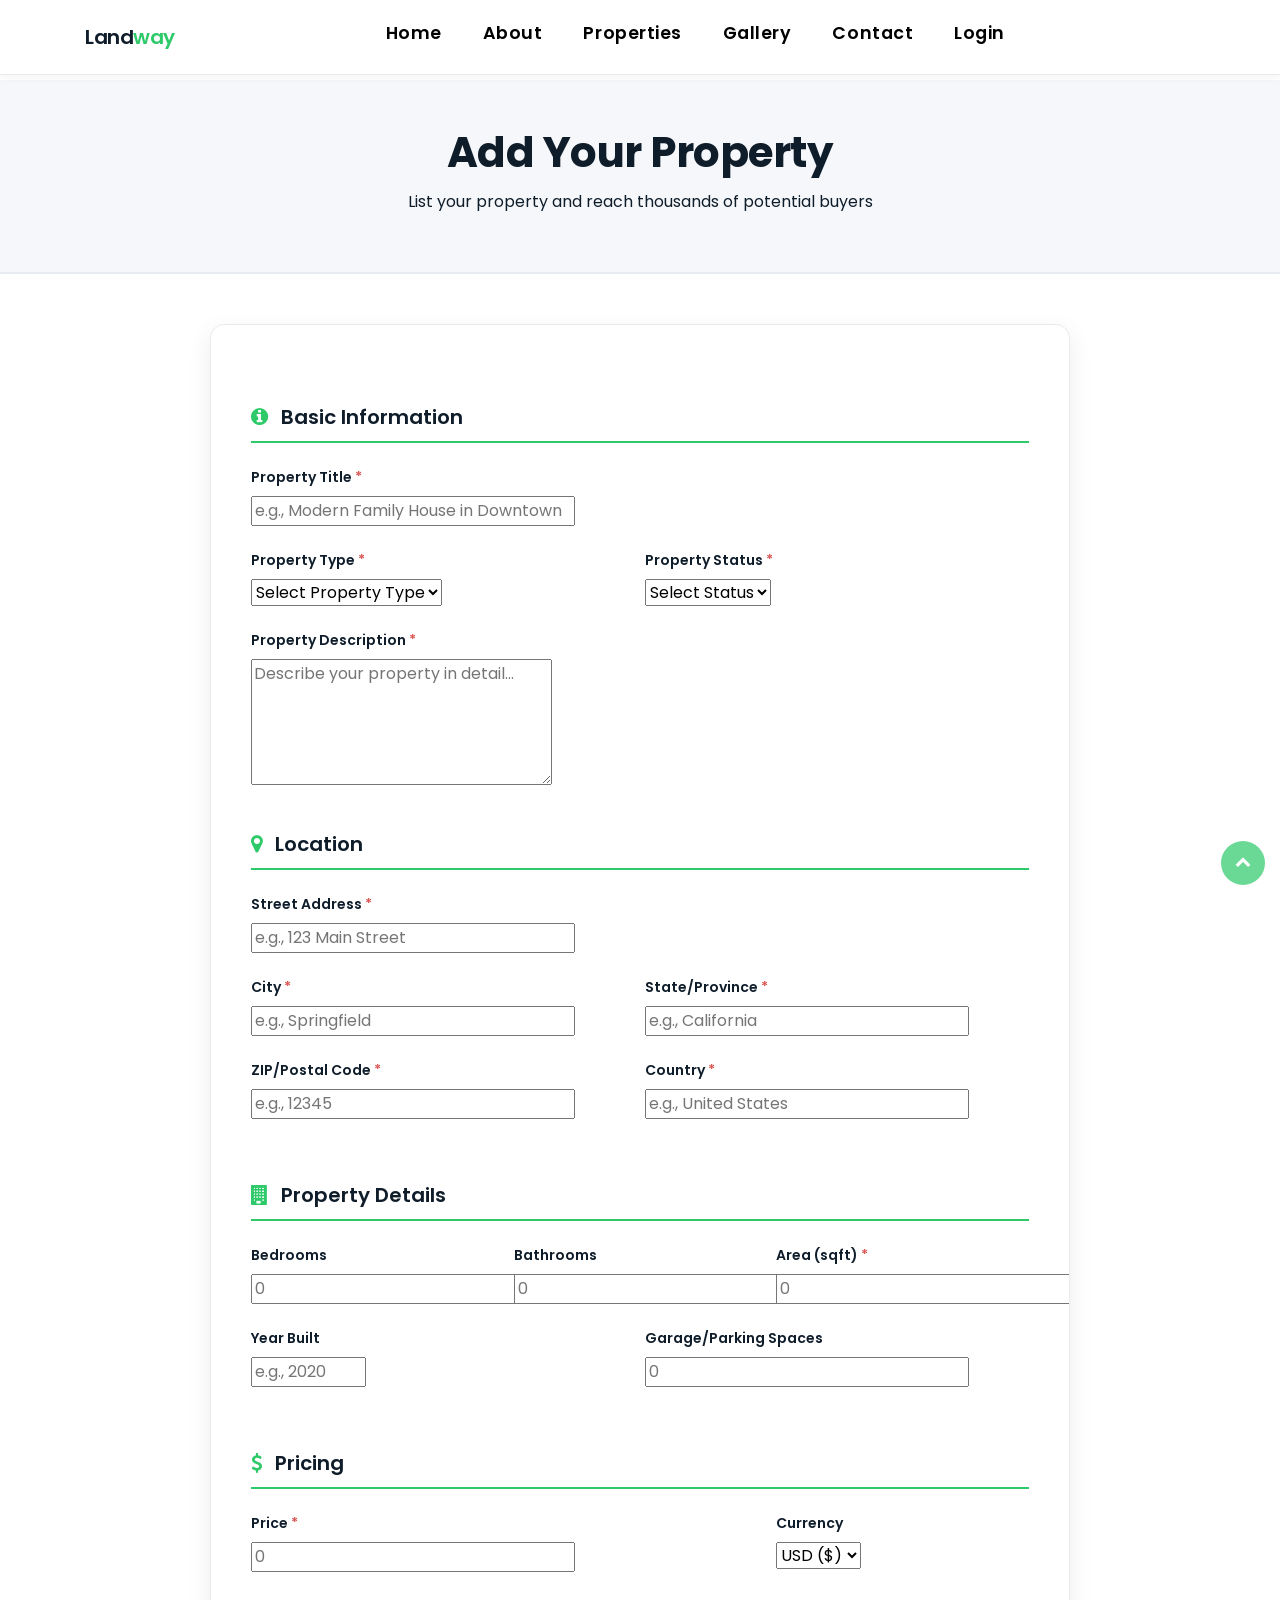
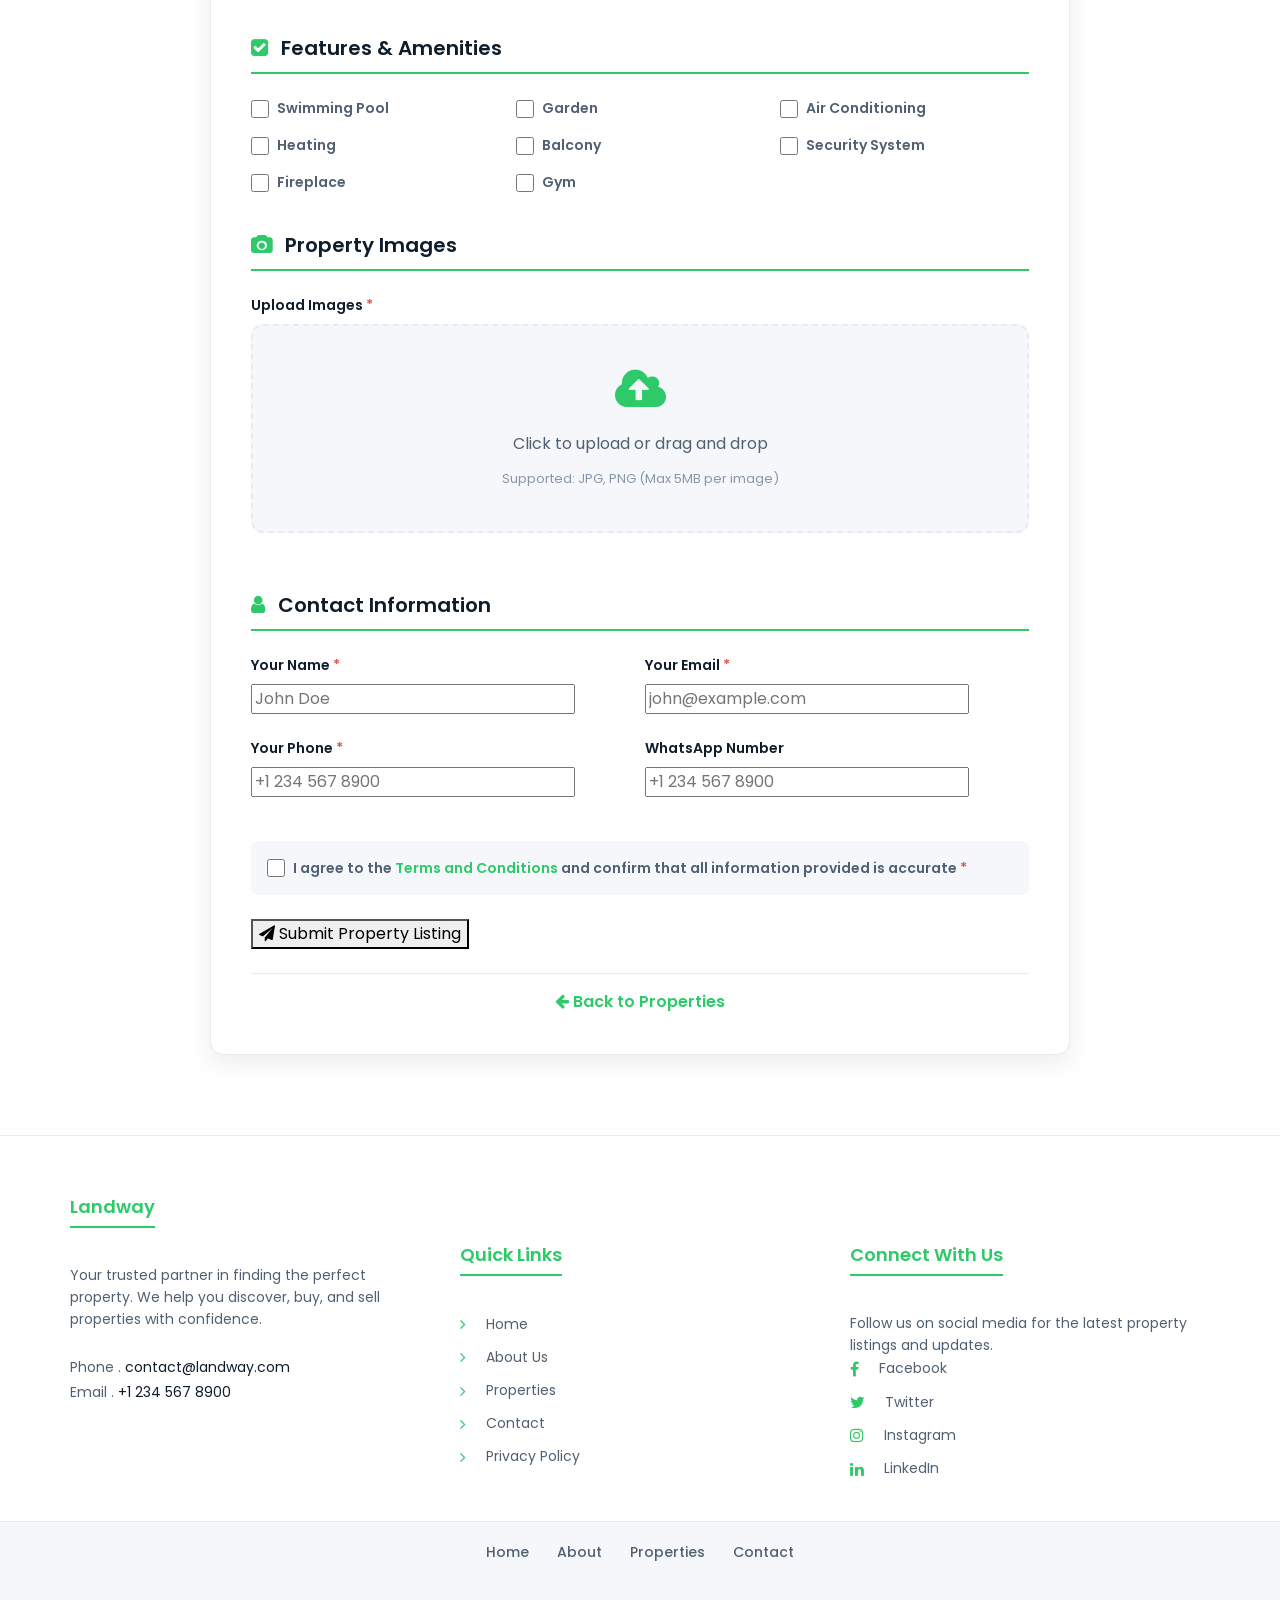
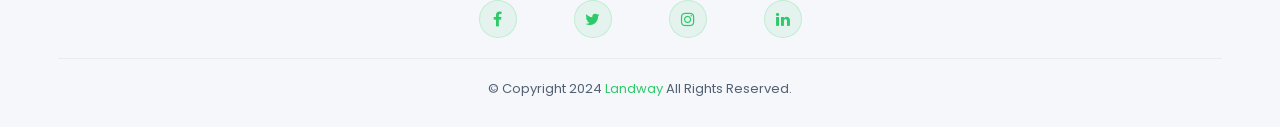
==== commit 0ba6d431: "Update" ====
--- a/Landway/add-property.html
+++ b/Landway/add-property.html
@@ -43,7 +43,7 @@
             <a class="nav-link" href="index.html">Home</a>
           </li>
           <li class="nav-item">
-            <a class="nav-link" href="#about">About</a>
+            <a class="nav-link" href="about.html">About</a>
           </li>
           <li class="nav-item">
             <a class="nav-link" href="properties.html">Properties</a>
@@ -52,7 +52,7 @@
             <a class="nav-link" href="#gallery">Gallery</a>
           </li>
           <li class="nav-item">
-            <a class="nav-link" href="#contact">Contact</a>
+            <a class="nav-link" href="contact.html">Contact</a>
           </li>
           <li class="nav-item">
             <a class="nav-link" href="login.html">Login</a>
--- a/Landway/css/style.css
+++ b/Landway/css/style.css
@@ -3917,34 +3917,25 @@
   flex-wrap: wrap;
 }
 
-.btn.btn-light {
+.cta-section .cta-buttons .btn-b {
   background: #ffffff;
   color: #0f1d2b;
   padding: 14px 40px;
   border-radius: 8px;
   font-weight: 600;
-  border: 2px solid #ffffff;
+  border: none;
   transition: all 0.3s ease;
-}
-
-.btn.btn-light:hover {
-  background: transparent;
-  color: #ffffff;
-}
-
-.btn.btn-dark {
+  display: inline-flex;
+  align-items: center;
+  gap: 8px;
+  text-decoration: none;
+}
+
+.cta-section .cta-buttons .btn-b:hover {
   background: #2eca6a;
   color: #ffffff;
-  padding: 14px 40px;
-  border-radius: 8px;
-  font-weight: 600;
-  border: 2px solid #2eca6a;
-  transition: all 0.3s ease;
-}
-
-.btn.btn-dark:hover {
-  background: transparent;
-  border-color: #ffffff;
+  transform: translateY(-2px);
+  box-shadow: 0 6px 16px rgba(46, 202, 106, 0.3);
 }
 
 /* Scroll Animation */
@@ -5279,3 +5270,517 @@
     box-shadow: none;
   }
 }
+
+/* ================================
+   About Page Styles
+================================ */
+
+/* About Header */
+.about-header {
+  background: linear-gradient(135deg, rgba(46, 202, 106, 0.9), rgba(15, 29, 43, 0.9));
+  padding: 80px 0 60px;
+}
+
+.about-header h1 {
+  color: #ffffff;
+  font-size: 42px;
+  font-weight: 700;
+  margin-bottom: 12px;
+}
+
+.about-header p {
+  color: rgba(255, 255, 255, 0.9);
+  font-size: 18px;
+  margin: 0;
+}
+
+/* About Overview */
+.about-overview {
+  padding: 60px 0;
+}
+
+.about-overview .about-image {
+  margin-bottom: 30px;
+}
+
+.about-overview .about-image img {
+  border-radius: 12px;
+  box-shadow: 0 8px 24px rgba(0, 0, 0, 0.12);
+  width: 100%;
+  height: auto;
+}
+
+.about-overview h2 {
+  color: #0f1d2b;
+  font-size: 32px;
+  font-weight: 600;
+  margin-bottom: 24px;
+}
+
+.about-overview p {
+  color: #516072;
+  font-size: 16px;
+  line-height: 1.8;
+  margin-bottom: 18px;
+}
+
+/* Mission & Vision */
+.about-mission-vision {
+  background: #f5f7fa;
+  padding: 60px 0;
+  margin: 0 -15px;
+}
+
+.mission-card,
+.vision-card {
+  background: #ffffff;
+  border-radius: 12px;
+  padding: 40px 30px;
+  text-align: center;
+  box-shadow: 0 4px 16px rgba(0, 0, 0, 0.08);
+  height: 100%;
+  transition: transform 0.3s, box-shadow 0.3s;
+}
+
+.mission-card:hover,
+.vision-card:hover {
+  transform: translateY(-6px);
+  box-shadow: 0 8px 24px rgba(0, 0, 0, 0.12);
+}
+
+.mission-icon,
+.vision-icon {
+  width: 80px;
+  height: 80px;
+  border-radius: 50%;
+  background: linear-gradient(135deg, #2eca6a, #25a556);
+  display: flex;
+  align-items: center;
+  justify-content: center;
+  margin: 0 auto 24px;
+}
+
+.mission-icon i,
+.vision-icon i {
+  color: #ffffff;
+  font-size: 36px;
+}
+
+.mission-card h3,
+.vision-card h3 {
+  color: #0f1d2b;
+  font-size: 24px;
+  font-weight: 600;
+  margin-bottom: 16px;
+}
+
+.mission-card p,
+.vision-card p {
+  color: #516072;
+  font-size: 15px;
+  line-height: 1.7;
+  margin: 0;
+}
+
+/* Stats Section */
+.about-stats {
+  padding: 60px 0;
+}
+
+.about-stats h2 {
+  color: #0f1d2b;
+  font-size: 32px;
+  font-weight: 600;
+  margin-bottom: 12px;
+}
+
+.about-stats .stats-subtitle {
+  color: #516072;
+  font-size: 16px;
+  margin-bottom: 48px;
+}
+
+.stats-grid {
+  display: grid;
+  grid-template-columns: repeat(auto-fit, minmax(200px, 1fr));
+  gap: 24px;
+}
+
+.stat-card {
+  background: linear-gradient(135deg, #2eca6a, #25a556);
+  border-radius: 12px;
+  padding: 40px 20px;
+  text-align: center;
+  box-shadow: 0 4px 16px rgba(46, 202, 106, 0.2);
+  transition: transform 0.3s;
+}
+
+.stat-card:hover {
+  transform: translateY(-6px);
+}
+
+.stat-number {
+  color: #ffffff;
+  font-size: 42px;
+  font-weight: 700;
+  margin-bottom: 8px;
+}
+
+.stat-label {
+  color: rgba(255, 255, 255, 0.95);
+  font-size: 16px;
+  font-weight: 500;
+}
+
+/* Why Choose Us */
+.about-why-choose {
+  background: #f5f7fa;
+  padding: 60px 0;
+  margin: 0 -15px;
+}
+
+.about-why-choose h2 {
+  color: #0f1d2b;
+  font-size: 32px;
+  font-weight: 600;
+  margin-bottom: 48px;
+  text-align: center;
+}
+
+.why-choose-grid {
+  display: grid;
+  grid-template-columns: repeat(auto-fit, minmax(280px, 1fr));
+  gap: 24px;
+}
+
+.why-item {
+  background: #ffffff;
+  border-radius: 12px;
+  padding: 30px 24px;
+  text-align: center;
+  border: 1px solid #e8ecf1;
+  transition: transform 0.3s, box-shadow 0.3s;
+}
+
+.why-item:hover {
+  transform: translateY(-4px);
+  box-shadow: 0 8px 20px rgba(0, 0, 0, 0.1);
+}
+
+.why-icon {
+  width: 60px;
+  height: 60px;
+  border-radius: 50%;
+  background: #f5f7fa;
+  display: flex;
+  align-items: center;
+  justify-content: center;
+  margin: 0 auto 20px;
+}
+
+.why-icon i {
+  color: #2eca6a;
+  font-size: 28px;
+}
+
+.why-item h4 {
+  color: #0f1d2b;
+  font-size: 18px;
+  font-weight: 600;
+  margin-bottom: 12px;
+}
+
+.why-item p {
+  color: #516072;
+  font-size: 14px;
+  line-height: 1.6;
+  margin: 0;
+}
+
+/* Team Section */
+.about-team {
+  padding: 60px 0;
+}
+
+.about-team h2 {
+  color: #0f1d2b;
+  font-size: 32px;
+  font-weight: 600;
+  margin-bottom: 12px;
+  text-align: center;
+}
+
+.about-team .team-subtitle {
+  color: #516072;
+  font-size: 16px;
+  margin-bottom: 48px;
+  text-align: center;
+}
+
+.team-grid {
+  display: grid;
+  grid-template-columns: repeat(auto-fit, minmax(240px, 1fr));
+  gap: 30px;
+}
+
+.team-member {
+  background: #ffffff;
+  border-radius: 12px;
+  padding: 24px;
+  text-align: center;
+  border: 1px solid #e8ecf1;
+  transition: transform 0.3s, box-shadow 0.3s;
+}
+
+.team-member:hover {
+  transform: translateY(-6px);
+  box-shadow: 0 8px 24px rgba(0, 0, 0, 0.12);
+}
+
+.team-photo {
+  width: 120px;
+  height: 120px;
+  border-radius: 50%;
+  overflow: hidden;
+  margin: 0 auto 20px;
+  border: 4px solid #2eca6a;
+}
+
+.team-photo img {
+  width: 100%;
+  height: 100%;
+  object-fit: cover;
+}
+
+.team-member h4 {
+  color: #0f1d2b;
+  font-size: 20px;
+  font-weight: 600;
+  margin-bottom: 6px;
+}
+
+.team-role {
+  color: #2eca6a;
+  font-size: 14px;
+  font-weight: 500;
+  margin-bottom: 12px;
+}
+
+.team-bio {
+  color: #516072;
+  font-size: 14px;
+  line-height: 1.6;
+  margin-bottom: 16px;
+}
+
+.team-socials {
+  display: flex;
+  gap: 10px;
+  justify-content: center;
+}
+
+.team-socials a {
+  width: 36px;
+  height: 36px;
+  border-radius: 50%;
+  background: #f5f7fa;
+  display: flex;
+  align-items: center;
+  justify-content: center;
+  color: #516072;
+  transition: all 0.3s;
+}
+
+.team-socials a:hover {
+  background: #2eca6a;
+  color: #ffffff;
+  transform: translateY(-2px);
+}
+
+/* CTA Section */
+.about-cta {
+  padding: 0;
+  margin-bottom: 60px;
+}
+
+.cta-banner {
+  background: linear-gradient(135deg, rgba(46, 202, 106, 0.95), rgba(37, 165, 86, 0.95)),
+    url('../img/property-1.jpg') center/cover;
+  border-radius: 12px;
+  padding: 60px 40px;
+  text-align: center;
+  box-shadow: 0 8px 24px rgba(0, 0, 0, 0.15);
+}
+
+.cta-banner h3 {
+  color: #ffffff;
+  font-size: 32px;
+  font-weight: 700;
+  margin-bottom: 12px;
+}
+
+.cta-banner p {
+  color: rgba(255, 255, 255, 0.95);
+  font-size: 18px;
+  margin-bottom: 32px;
+}
+
+.cta-buttons {
+  display: flex;
+  gap: 16px;
+  justify-content: center;
+  flex-wrap: wrap;
+}
+
+.cta-buttons .btn-b {
+  background: #ffffff;
+  color: #2eca6a;
+  border: 2px solid #ffffff;
+}
+
+.cta-buttons .btn-b:hover {
+  background: transparent;
+  color: #ffffff;
+  border-color: #ffffff;
+}
+
+.btn-outline-white {
+  display: inline-flex;
+  align-items: center;
+  gap: 8px;
+  padding: 12px 28px;
+  border-radius: 8px;
+  border: 2px solid #ffffff;
+  background: transparent;
+  color: #ffffff;
+  font-size: 15px;
+  font-weight: 600;
+  text-decoration: none;
+  transition: all 0.3s;
+}
+
+.btn-outline-white:hover {
+  background: #ffffff;
+  color: #2eca6a;
+  transform: translateY(-2px);
+  text-decoration: none;
+}
+
+/* Responsive Styles */
+@media (max-width: 992px) {
+  .about-header {
+    padding: 60px 0 40px;
+  }
+
+  .about-header h1 {
+    font-size: 36px;
+  }
+
+  .about-overview h2,
+  .about-stats h2,
+  .about-why-choose h2,
+  .about-team h2 {
+    font-size: 28px;
+  }
+
+  .mission-card,
+  .vision-card {
+    padding: 30px 24px;
+    margin-bottom: 20px;
+  }
+
+  .about-mission-vision {
+    padding: 40px 0;
+  }
+
+  .cta-banner {
+    padding: 50px 30px;
+  }
+
+  .cta-banner h3 {
+    font-size: 28px;
+  }
+}
+
+@media (max-width: 768px) {
+  .about-header {
+    padding: 50px 0 30px;
+  }
+
+  .about-header h1 {
+    font-size: 30px;
+  }
+
+  .about-header p {
+    font-size: 16px;
+  }
+
+  .about-overview {
+    padding: 40px 0;
+  }
+
+  .about-overview h2 {
+    font-size: 24px;
+  }
+
+  .stats-grid {
+    grid-template-columns: repeat(2, 1fr);
+    gap: 16px;
+  }
+
+  .stat-number {
+    font-size: 32px;
+  }
+
+  .why-choose-grid {
+    grid-template-columns: 1fr;
+  }
+
+  .team-grid {
+    grid-template-columns: repeat(2, 1fr);
+    gap: 20px;
+  }
+
+  .cta-banner {
+    padding: 40px 24px;
+  }
+
+  .cta-banner h3 {
+    font-size: 24px;
+  }
+
+  .cta-banner p {
+    font-size: 16px;
+  }
+
+  .cta-buttons {
+    flex-direction: column;
+  }
+
+  .cta-buttons .btn-b,
+  .btn-outline-white {
+    width: 100%;
+    justify-content: center;
+  }
+}
+
+@media (max-width: 576px) {
+  .stats-grid {
+    grid-template-columns: 1fr;
+  }
+
+  .team-grid {
+    grid-template-columns: 1fr;
+  }
+
+  .mission-icon,
+  .vision-icon {
+    width: 60px;
+    height: 60px;
+  }
+
+  .mission-icon i,
+  .vision-icon i {
+    font-size: 28px;
+  }
+}
